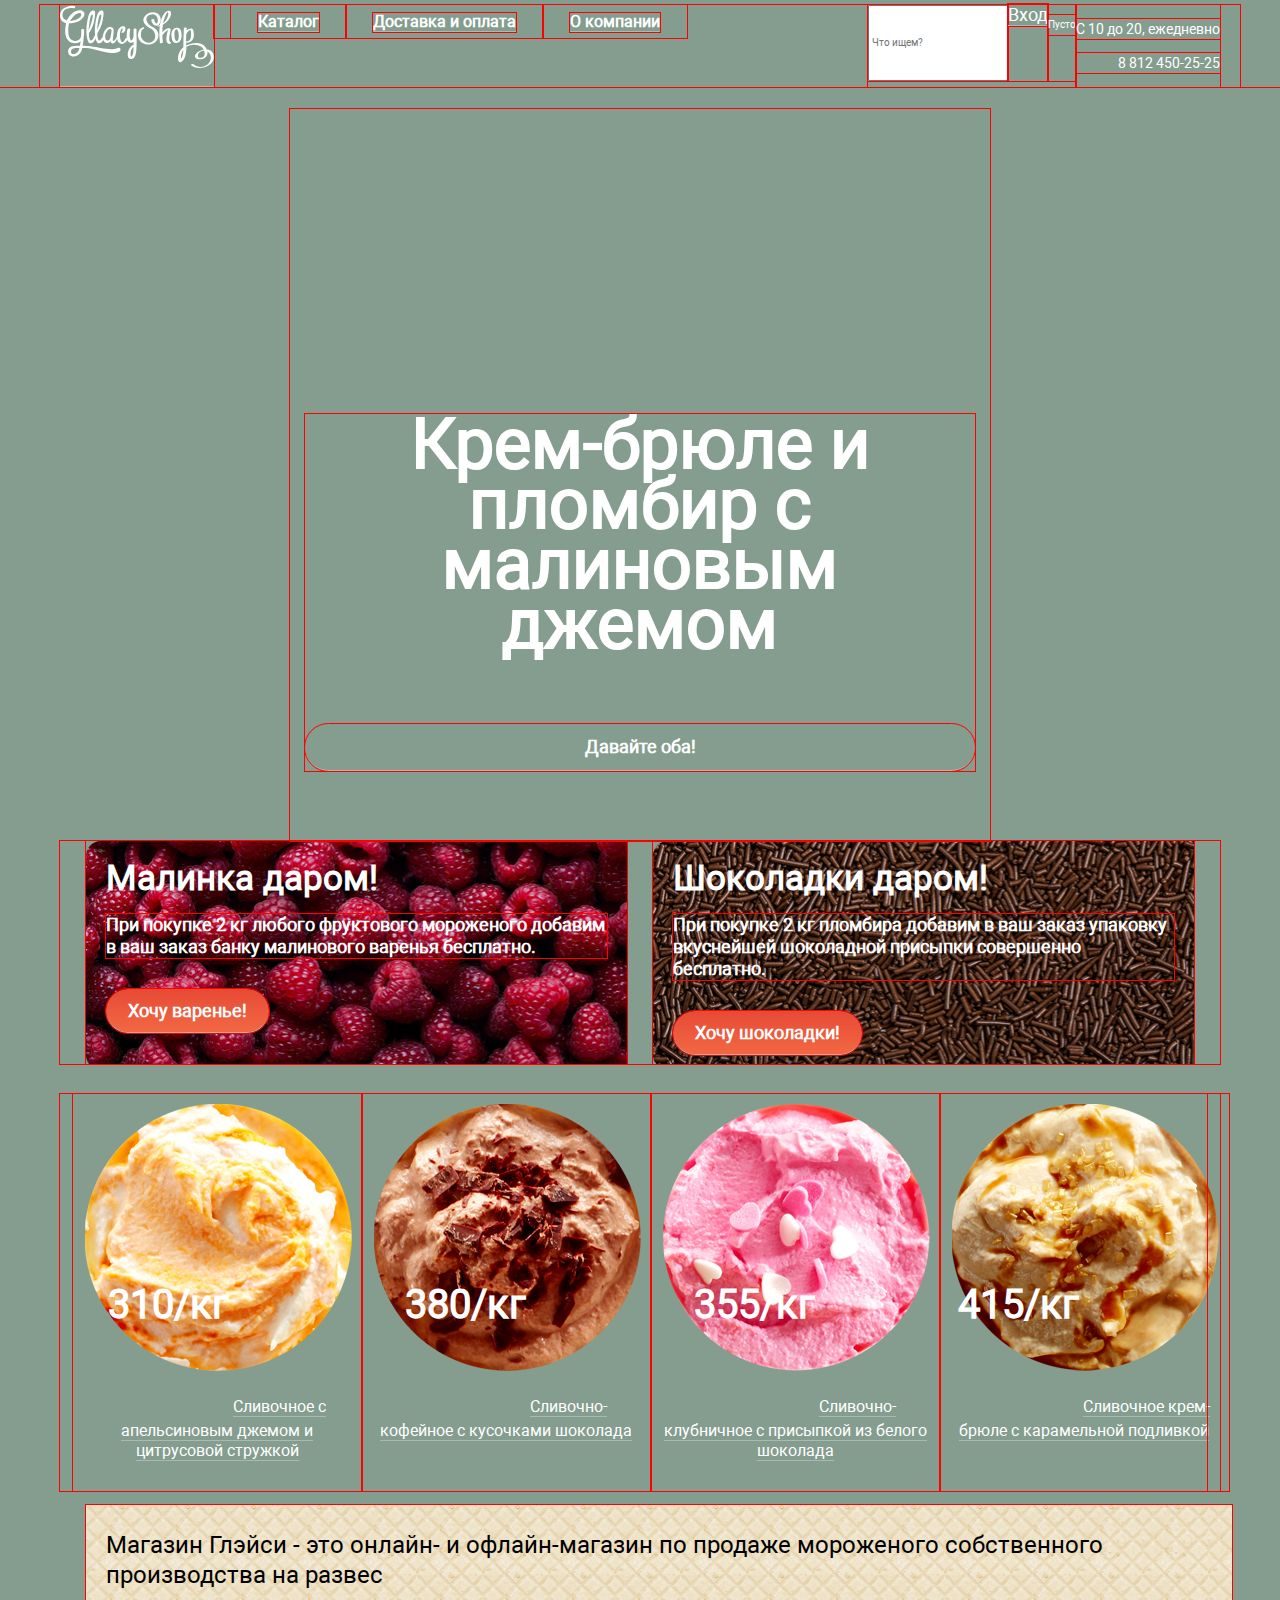
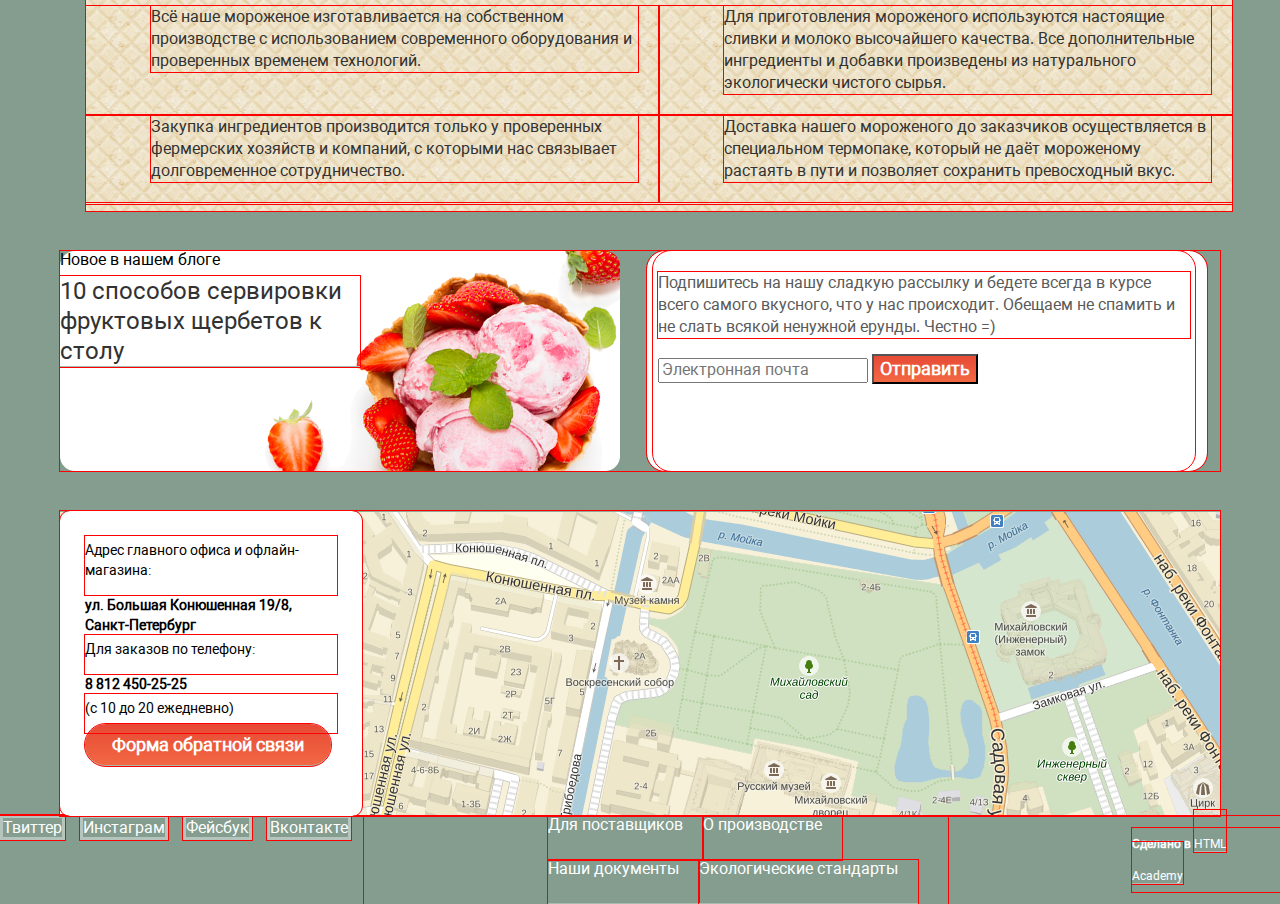
==== index.html @ 974a85f9 "Сетка, вроде приличная." ====
<!DOCTYPE html>
<html lang="ru">
    <head>
        <meta charset="utf-8">
        <title>Glassy Shop</title>
        <link href="css/normalize.css" rel="stylesheet">
        <link href="css/main.css" rel="stylesheet"> 
    </head>
    <body class="inner-page">
        <header class="main-header">
        <div class="container" style="display: flex;">
            <a class="main-header-logo">
                    <img class="logo" src="img/icon/logo.svg" alt="Glassy Shop">
            </a>
            <nav class="main-navigation">
                    <ul class="site-navigation">
                        <li>
                           <a href="catalog.html">Каталог</a>
                                <ul class="catalog">
                                <li>
                                   <a href="catalog.html">Новинки</a>
                                </li>
                                <li>
                                    <div class="checked">
                                         <a href="catalog.html">Сливочное</a>
                                    </div>
                                </li>
                                <li>
                                    <a href="catalog.html">Щербеты</a>
                                </li>
                                <li>
                                    <a href="catalog.html">Фруктовый лёд</a>
                                </li>
                                <li>
                                    <a href="catalog.html">Мелорин</a>
                                </li>
                                </ul>
                        <li>
                            <a href="price.html">Доставка и оплата</a>
                        </li>
                        <li>
                            <a href="info.html">О компании</a>
                        </li>
                    </ul>
            </nav>
            <ul class="user-navigation">
                <li class="search">
                    <input type="text" placeholder="Что ищем?">
                    <form class="search-form" action="https://echo.htmlacademy.ru" method="post">
                    </form>
                </li>
                <li class="login-link">
                    <a class="login-link" href="login.html">Вход</a>
                        <form class="login-form" action="https://echo.htmlacademy.ru" method="post">
                            <input class="login-icon-user" id="user-login" type="email" name="login" placeholder="Электронная почта">
                            <input class="login-icon-password" id="user-password" type="password" name="password" placeholder="Пароль">
                                <p class="login-password-info">
                                    <a class="restore" href="#">Забыли пароль?</a>
                                    <a class="register" href="#">Новая регистрация</a>
                                </p>
                            <button class="login-button" type="submit">Войти</button>
                        </form>
                </li>
                <li class="shopcard">
                    <p>Пусто</p>
                </li>
            </ul>
            <div class="worktime-table">
            <p>С 10 до 20, ежедневно</p>
            <p>8 812 450-25-25 </p>
            </div>
        </div>
        </header>
        <main class="container">
            <section class="slider">
                <h2 class="visually-hidden">Наши новые самые вкусные виды мороженого</h2>
                    <div class="slide-1">
                        <h3>Крем-брюле и пломбир с малиновым джемом</h3>
                            <a class="button" href="catalog.html">Давайте оба!</a>
                    </div>
                    <div class="slide-2">
                        <h3>Шоколадный пломбир и лимонный сорбет</h3>
                            <a class="button" href="catalog.html">Давайте оба!</a>
                    </div>
                    <div class="slide-3">
                        <h3>Пломбир с помадкой и клубничный щербет</h3>
                            <a class="button" href="catalog.html">Давайте оба!</a>
                    </div>
            </section>
            <section class="promo">
                <h2 class="visually-hidden">Блок с промо акциями</h2>
                    <div class="firstblock">
                        <h3>Малинка даром! </h3>
                        <p>При покупке 2 кг любого фруктового мороженого добавим в ваш заказ банку малинового варенья бесплатно.</p>
                        <a class="button" href="catalog.html">Хочу варенье!</a>
                    </div>
                    <div class="secondblock">
                        <h3>Шоколадки даром!</h3>
                        <p>При покупке 2 кг пломбира добавим в ваш заказ упаковку вкуснейшей шоколадной присыпки совершенно бесплатно.</p>
                        <a class="button" href="catalog.html">Хочу шоколадки!</a>
                    </div>
            </section>
            <section class="catalog">
                <h2 class="visually-hidden">Каталог мороженого</h2>
                    <ul class="catalog-list">
                        <li class="catalog-item">
                            <img src="img/image/orange.png" alt="Сливочное с апельсиновым джемом и цитрусовой стружкой">
                            <span class="catalog-item-price">310/кг</span>
                            <span class="catalog-category">Сливочное с апельсиновым джемом и цитрусовой стружкой</span>
                            <a class="button" href="#">Быстрый просмотр</a>
                        </li>
                        <li class="catalog-item">
                            <img src="img/image/coffee.png" alt="Сливочно-кофейное с кусочками шоколада">
                            <span class="catalog-item-price">380/кг</span>
                            <span class="catalog-category">Сливочно-кофейное с кусочками шоколада</span>
                            <a class="button" href="#">Быстрый просмотр</a>
                        </li>
                        <li class="catalog-item">
                            <img src="img/image/strawberry.png" alt="Сливочно-клубничное с присыпкой из белого шоколада">
                            <span class="catalog-item-price">355/кг</span>
                            <span class="catalog-category">Сливочно-клубничное с присыпкой из белого шоколада</span>
                            <a class="button" href="#">Быстрый просмотр</a>
                        </li>
                        <li class="catalog-item">
                            <img src="img/image/caramel.png" alt="Сливочное крем-брюле с карамельной подливкой">
                            <span class="catalog-item-price">415/кг</span>
                            <span class="catalog-category">Сливочное крем-брюле с карамельной подливкой</span>
                            <a class="button" href="#">Быстрый просмотр</a>
                        </li>
                    </ul>
            </section>
            <section class="about">
                <h2 class="visually-hidden">Описание проекта</h2>
                    <h2>Магазин Глэйси - это онлайн- и офлайн-магазин по продаже мороженого собственного производства на развес</h2>
                        <ul class="annotation">
                                <li class="all-ice-cream">
                                    <p>Всё наше мороженое изготавливается на собственном производстве с использованием современного оборудования и проверенных временем технологий. 
                                    </p>
                                </li>
                                <li class="how">
                                    <p>Для приготовления мороженого используются настоящие сливки и молоко высочайшего качества. Все дополнительные ингредиенты и добавки произведены из натурального экологически чистого сырья. 
                                    </p>
                                </li>
                                <li class="parther">
                                    <p>Закупка ингредиентов производится только у проверенных фермерских хозяйств и компаний, с которыми нас связывает долговременное сотрудничество.
                                    </p>
                                </li>
                                <li class="logistic">
                                    <p>Доставка нашего мороженого до заказчиков осуществляется в специальном термопаке, который не даёт мороженому растаять в пути и позволяет сохранить превосходный вкус. 
                                    </p>
                                </li>                            
                        </ul>
            </section>
            <section class="post-blog">
            <article class="blog">
                <b>Новое в нашем блоге</b>
                    <a class="blog-info" href="news.html">10 способов сервировки фруктовых щербетов к столу</a>
            </article>
            <section class="info-bulletin">
                <div class="info-inner">
                    <p>Подпишитесь на нашу сладкую рассылку и бедете всегда в курсе всего самого вкусного, что у нас происходит. Обещаем не спамить и не слать всякой ненужной ерунды. Честно =)</p>
                        <form action="https://echo.htmlacademy.ru">
                            <input type="email" name="email" placeholder="Электронная почта">
                            <input class="email-button" type="submit" name="send" value="Отправить">
                        </form>
                </div>
            </section>
            </section>
            <section class="contacts">
                <h5 class="visually-hidden">Контакты</h5>
                    <div class="all-contacts">
                        <p>Адрес главного офиса и офлайн-магазина:</p>
                        <b>ул. Большая Конюшенная 19/8, Санкт-Петербург</b>
                        <p>Для заказов по телефону:</p>
                        <b>8 812 450-25-25</b>
                        <p>(с 10 до 20 ежедневно)</p>
                        <a class="button" href="feedback.html">Форма обратной связи</a>
                    </div>
                    <div class="b-popup">
                        <h3>Мы обязательно вам ответим!</h3>
                            <input id="name-pop-up" type="text" placeholder="Как вас зовут?">
                            <input id="email-pop-up" type="email" placeholder="Ваша почта для ответа?">
                            <input id="text-pop-up" type="email" placeholder="Напишите что-нибудь">
                            <a class="button" href="feedback.html">Отправить</a>
                            <button class="feedback-close"></button>
                    </div>
            </section>
        </main>
            <footer class="main-footer" style="display:flex">
                <div class="social">
                    <a class="social-button" href="#">Твиттер</a>
                    <a class="social-button" href="#">Инстаграм</a>
                    <a class="social-button" href="#">Фейсбук</a>
                    <a class="social-button" href="#">Вконтакте</a>
                </div>
                <div class="footer-business">
                    <a href="business.html">Для поставщиков</a>
                    <a href="produce.html">О производстве </a>
                    <a href="documents.html">Наши документы </a>
                    <a href="ecology.html">Экологические стандарты </a>
                </div>
                    <p class="footer-copyright">
                    <b>Сделано в </b> 
                    <a class="button" href="https://htmlacademy.ru/intensive/htmlcss">HTML Academy</a>
                    </p>
                </div>
            </footer>
        </body>
</html>
---- css/main.css ----
@font-face { 
    font-family: Roboto; 
    src: url("../fonts/Roboto/roboto.woff"); 
    src: url("../fonts/Roboto/roboto.woff2"); 
    }
    
    @font-face { 
    font-family: RobotoBold; 
    src: url("../fonts/Roboto/robotobold.woff"); 
    src: url("../fonts/Roboto/robotobold.woff2"); 
    }
    
    @font-face { 
    font-family: RobotoMedium; 
    src: url("../fonts/Roboto/robotomedium.woff"); 
    src: url("../fonts/Roboto/robotomedium.woff2"); 
    }
    
    div,section,a,ul,li,p,footer,header{
        outline: 1px solid red;
        }
        
    body { 
    font-family: "Roboto", "Arial", sans-serif; 
    font-size: 14px; 
    font-weight: 400; 
    line-height: 20px; 
    color: white; 
    background-color: #849d8f; 
    } 
    
    a { 
    font-size: 16px; 
    line-height: 18px; 
    color: white; 
    border-bottom: 1px solid #a9bbb1; 
    text-decoration: none; 
    background-color: transparent; 
    } 
    
    .main-header {
    margin-bottom: 22px;
    padding-top: 5px;
    }

    .container {
    margin: 0 auto;
    width: 1160px;
    padding: 0 20px;
    }
   
    .main-header .container {
    display: flex;
    }
    
    .main-header-logo a {
    font-size: 16px;
    line-height: 18px;
    color: white;
    border-bottom: 1px solid #a9bbb1;
    text-decoration: none;
    background-color: transparent;
    }

    .logo {
    display: block;
    }
    
    .main-navigation {
    margin-right: auto;
    margin-left: 0;
    color: #ffffff; 
    font-size: 16px; 
    font-weight: 700; 
    line-height: 18px;
    }
   
    .main-navigation ul {
    margin: 0;
    padding-left: 17px;
    display: flex;
    }
    
    .main-navigation li {
    font-size: 0;
    padding: 0 12px;
    }
    
    .main-navigation .catalog {
    display: none;
    }
    
    .main-navigation a { 
    display: block; 
    margin: 8px 15px 6px 15px; 
    padding: 0; 
    font-size: 16px; 
    line-height: 18px; 
    } 
    
    .site-navigation li {
    list-style-type: none;
    }
    
    .user-navigation {
    padding-bottom: 6px; 
    font-size: 10px; 
    list-style-type: none;
    display: flex;
    margin: 0;
    padding-left: 0;
    }
    
    .user-navigation ul{
    list-style-type: none;
    }
    
    .search {
    display: flex;
    justify-content: flex-start;
    box-sizing: border-box;
    margin-left: 10px;
    text-decoration: none;
    color: #fff;
    margin: 0; 
    padding: 0;
    }
        
    .login-link { 
    padding: 0px; 
    font-size: 18px; 
    min-height: 34px; 
    } 
    
    .login-form {
    display: none;
    }
       
    .buy-button { 
    color: #fefefe; 
    font-size: 18px; 
    font-weight: 700; 
    line-height: 24px; 
    text-align: left; 
    background-image: -webkit-linear-gradient(#e74a35, #f26843); 
    background-image: linear-gradient(#e74a35, #f26843); 
    } 
        
    .email-button { 
    color: #fefefe; 
    font-size: 18px; 
    font-weight: 700; 
    line-height: 24px; 
    text-align: left; 
    background-image: -webkit-linear-gradient(#e74a35, #f26843); 
    background-image: linear-gradient(#e74a35, #f26843); 
    } 
        
    .worktime-table:first-child { 
    font-size: 14px; 
    line-height: 16px; 
    text-align: right; 
    font-weight: 700;
    } 
        
    .worktime-table:last-child { 
    color: #ffffff;     
    text-align: right; 
    } 
    
    .slider {
    width: 700px;
    margin: 0 auto;
    padding-top: 235px;
    padding-bottom: 30px;
    }
    
    .slide-1 { 
    left: 239px; 
    bottom: 55px; 
    width: 670px; 
    margin: 0 auto; 
    margin-bottom: 40px; 
    font-weight: 900; 
    font-size: 60px; 
    line-height: 60px; 
    text-align: center; 
    } 
    
    .slide-2,
    .slide-3 { 
    left: 239px; 
    bottom: 55px; 
    width: 670px; 
    margin: 0 auto; 
    margin-bottom: 40px; 
    font-weight: 900; 
    font-size: 60px; 
    line-height: 60px; 
    text-align: center; 
    display: none;
    } 
    
    .slide-1 .h3,
    .slide-2 .h3,
    .slide-3 .h3 { 
    color: #ffffff; 
    font-size: 50px; 
    font-weight: 700; 
    line-height: 61px; 
    text-align: center; 
    font-size: 0; 
    margin-bottom: 30px; 
    } 
    
    .slider .button { 
    font-size: 18px;
    line-height: 24px;
    margin-top: auto;
    margin-bottom: 5px;
    padding: 11px 22px;
    border-radius: 46px;
    justify-content: flex-end;
    display: block;
    box-sizing: border-box;
    text-decoration: none;
    color: #fff;
    } 
    
    .visually-hidden { 
    visibility: hidden; 
    display: none; 
    } 
    
    .promo {
    display: flex;
    margin-bottom: 30px;
    justify-content: flex-start;
    }
    
    .promo h3 {
    font-size: 35px;
    line-height: 35px;
    margin: 0;
    padding-bottom: 18px;
    }
        
    .promo p {
    font-size: 18px;
    line-height: 22px;
    margin: 0;
    margin-bottom: 44px; 
    font-weight: 700;
    }
    
    h1, h2 { 
    margin: 0; 
    font-weight: 700; 
    font-size: 35px; 
    line-height: 41px; 
    } 
    
    .firstblock {
    width: 46.66%;
    margin-right: 1.1%;
    margin-left: 2.2%;
    padding: 20px;
    background: url(../img/image/malina.png) no-repeat; 
    min-height: 160px;
    }
    
    .secondblock {
    width: 46.66%;
    margin-right: 2.2%;
    margin-left: 1.1%;
    padding: 20px;;
    background: url(../img/image/chocolateback.png) no-repeat;
    min-height: 160px;
    }
    
    .promo .button { 
    font-weight: 700; 
    font-size: 18px; 
    line-height: 16px; 
    text-align: center; 
    background-color: inherit; 
    background-image: -webkit-linear-gradient(#e74a35, #f26843); 
    background-image: linear-gradient(#e74a35, #f26843); 
    color: #ffffff; 
    margin-top: 1px; (поправить) 
    margin-bottom: 5px; 
    padding: 11px 22px; 
    border-radius: 46px; 
    justify-content: flex-end;
    } 
    
    .catalog { 
    margin-bottom: 10px; 
    padding-right: 1.1%; 
    padding-left: 1.1%;
    justify-content: space-between;
    } 
    
    .catalog-list { 
    display: flex; 
    padding: 0; 
    justify-content: space-between;
    text-align: center;
    } 
    
    .catalog .button { 
    background-color: #d07058; 
    color: #ffffff; 
    font-size: 16px; 
    font-weight: 700; 
    display: none;
    } 
        
    .catalog li { 
    list-style-type: none;
    } 
        
    .catalog-item { 
    font-size: 16px;
    width: 264px; 
    text-align: center; 
    padding: 10px 1.1% 30px;
    }
    
    .catalog-item-price { 
    position: relative; 
    top: -94px; 
    font-weight: 700; 
    font-size: 40px; 
    line-height: 45px; 
    text-align: left; 
    }

    .catalog-category {
    padding: 0;
    text-align: center;
    text-decoration: none;
    color: #fff;
    border-bottom: 1px solid rgba(255, 255, 255, .3);
    }
    
    .about { 
    font-size: 16px; 
    line-height: 22px; 
    background: url(../img/image/backwafer.png); 
    margin-right: 2.2%; 
    margin-bottom: 40px; 
    margin-left: 2.2%; 
    color: #000;  
    width: 1146px;
    min-height: 306px;
    } 
    
    .about h2 { 
    font-size: 24px;
    font-weight: normal;
    line-height: 30px;
    margin: 0;
    padding-top: 25px;
    padding-left: 20px;
    } 
    
    .annotation {
    padding: 0;
    list-style-type: none; 
    color: #323232; 
    font-size: 16px; 
    font-weight: 400; 
    line-height: 22px; 
    text-align: left; 
    display: flex;
    flex-wrap: wrap;
    } 
    
    .annotation ul { 
    margin: 20px 0 3px 10px; 
    padding: 0; 
    } 
            
    .annotation li { 
    font-size: 0;
    display: inline-block;
    box-sizing: border-box;
    width: 50%;
    margin-bottom: 2px;
    vertical-align: top;
    } 
    
    .about p { 
    font-size: 16px; 
    margin: 0; 
    margin-right: 21px; 
    margin-bottom: 20px; 
    margin-left: 65px; 
    padding: 0; 
    } 
    
    .all-ice-cream,
    .how,
    .parther,
    .logistic {
    margin: 0;
    padding: 0;
    }
    
    .post-blog {
    display: flex;
    justify-content: space-between;
    margin-bottom: 40px;
    }
    
    .blog {
    background-image: url("../img/image/backblog.png"); 
    width: 560px;
    color: #323232; 
    display: flex; 
    padding-bottom: 40px;
    flex-direction: column;
    }
    
    .blog b {
    font-size: 16px;
    font-weight: normal;
    line-height: 18px;
    margin: 0;
    padding-bottom: 7px;
    color: #000;
    }
    
    .blog-info{ 
    font-size: 24px;
    font-weight: normal;
    line-height: 30px;
    width: 300px;
    color: #323232;
    }
    
    .blog .p { 
    font-family: Roboto; 
    color: #323232; 
    font-size: 16px; 
    font-weight: 500; 
    line-height: 22px; 
    text-align: left; 
    } 
    
    .info-bulletin{
    background-color: white;
    width: 560px;
    min-height: 220px;
    margin-right: 1.1%;
    margin-left: 2.2%;
    border-radius: 18px; 
    color: #323232; 
    display: flex;
    }
    
    .info-inner { 
    color: #5a5a5a; 
    font-size: 16px; 
    font-weight: 400; 
    line-height: 22px; 
    text-align: left; 
    box-sizing: border-box; 
    width: 560px; 
    min-height: 220px; 
    margin-right: 2.2%; 
    margin-left: 1.1%; 
    padding: 5px; 
    border-radius: 18px; 
    } 
        
    .contacts { 
    background-image: url("../img/image/maps.png"); 
    background-repeat: no-repeat;
    display: flex;
    } 
        
    .contacts p { 
    font-size: 14px; 
    line-height: 20px; 
    margin: 0; 
    padding-top: 4px; 
    padding-bottom: 10px; 
    padding-bottom: 15px; 
    } 
        
    .contacts .button { 
    color: #fefefe; 
    font-size: 18px; 
    font-weight: 700; 
    line-height: 24px; 
    text-align: left; 
    background-color: inherit; 
    background-image: -webkit-linear-gradient(#e74a35, #f26843); 
    background-image: linear-gradient(#e74a35, #f26843); 
    margin-top: 9px; 
    padding: 10px 27px; 
    border-radius: 44px; 
    } 
    
    .all-contacts {
    font-size: 14px; 
    font-weight: 400; 
    line-height: 20px; 
    text-align: left; 
    background-color: #ffffff; 
    z-index: 1; 
    right: 2.2%; 
    bottom: -367px; 
    box-sizing: border-box; 
    width: 302px; 
    min-height: 305px; 
    padding: 25px; 
    color: #000; 
    border-radius: 10px;
    flex-direction: row-reverse;
    justify-content: flex-start;
    } 
        
    .b-popup { 
    visibility: hidden; 
    } 
 
    .footer .social {
    font-size: 0;
    margin-top: -2px;
    margin-right: auto;
    margin-left: 2.2%;
    padding-left: 2px;
    }
    
    .social-button {
    box-sizing: border-box;
    width: 37px;
    margin-right: 12px;
    vertical-align: middle;
    border: 3px solid rgba(255,255,255,.4);
    }
        
    .footer-business {
    width: 400px;
    margin: 0 auto;
    display: flex;
    flex-wrap: wrap;
    } 

    .footer-business a {
    padding-right: 20px;
    }
    
    .footer-copyright {
    font-size: 12px;
    line-height: 32px;
    }
    
    .footer-copyright .button {
    font-size: 12px;
    line-height: 32px;
    margin-right: 2.2%;
    margin-left: auto;
    padding-top: 27px;
    }
    
    .buybasket {
    display: none;
    }
    
    .page-title { 
    color: #ffffff; 
    font-size: 35px; 
    font-weight: 700; 
    line-height: 41px; 
    text-align: left; 
    } 
        
    .breadcrumb { 
    font-size: 14px; 
    font-weight: 400; 
    line-height: 16px; 
    text-align: left; 
    text-decoration: underline; 
    display: flex;
    justify-content: space-between;
    margin-right: auto;
    margin-left: 2.2%;
    width: 200px;
    } 

    .breadcrumbs a {
    font-size: 14px;
    line-height: 16px;
    margin-right: 17px;
    vertical-align: middle;
    text-decoration: none;
    color: #fff;
    border-bottom: 1px solid rgba(230,230,235,.4);
    }
        
    .breadcrumb .active{ 
    text-decoration: none; 
    } 
        
    .breadcrumb li { 
    list-style-type: none; 
    } 

    .page-title {
    font-size: 35px;
    line-height: 43px;
    margin: 0;
    padding: 0 0 4px 2.2%;
    }

    .filrers {
    width: 900px;
    margin-right: auto;
    margin-bottom: 20px;
    margin-left: 2.2%;
    padding-left: 2px;
    color: #fff;
    display: flex;
    }

    .filter-categoty {
    display: flex;
    margin: 10px auto;
    align-content: center;
    flex-wrap: wrap;
    }

    .filters h2 {
    font-size: 14px;
    font-weight: normal;
    line-height: 20px;
    margin-bottom: 2px;
    margin-left: 15px;
    }
        
    .price-select { 
    font-size: 0;
    box-sizing: border-box;
    height: 36px;
    margin-right: 15px;
    border-radius: 36px;
    background-color: rgba(230,230,235,.3);
    color: white;
    } 
        
    .filters-categoty, 
    .range, 
    .fillers-select { 
    color: #ffffff; 
    font-size: 14px; 
    font-weight: 500; 
    line-height: 16px; 
    text-align: left; 
    } 
        
    .fatness-select { 
    color: #ffffff; 
    font-size: 16px; 
    font-weight: 500; 
    line-height: 18px; 
    text-align: left; 
    } 
        
    .filter-select .input { 
    color: #ffffff; 
    font-size: 16px;
    font-weight: 500; 
    line-height: 18px; 
    text-align: left; 
    } 
    
    .filter-sort { 
    } 
    
    .price-select { 
    font-size: 16px; 
    font-weight: 500; 
    line-height: 18px; 
    text-align: left; 
    } 
        
    .button-filters { 
    color: #ffffff; 
    font-size: 16px; 
    font-weight: 500; 
    line-height: 18px; 
    text-align: left; 
    background-color: rgba(255, 255, 255, 0.19); 
    overflow: visible; 
    } 
        
    .pagination-list { 
    color: #323232; 
    font-size: 16px; 
    font-weight: 500; 
    line-height: 18px; 
    text-align: right;
    display: flex;
    } 
        
    .pagination-list li { 
    list-style-type: none; 
    } 
        
    .pagination-item-pagination-item-current { 
    background-color: #ffffff; 
    }
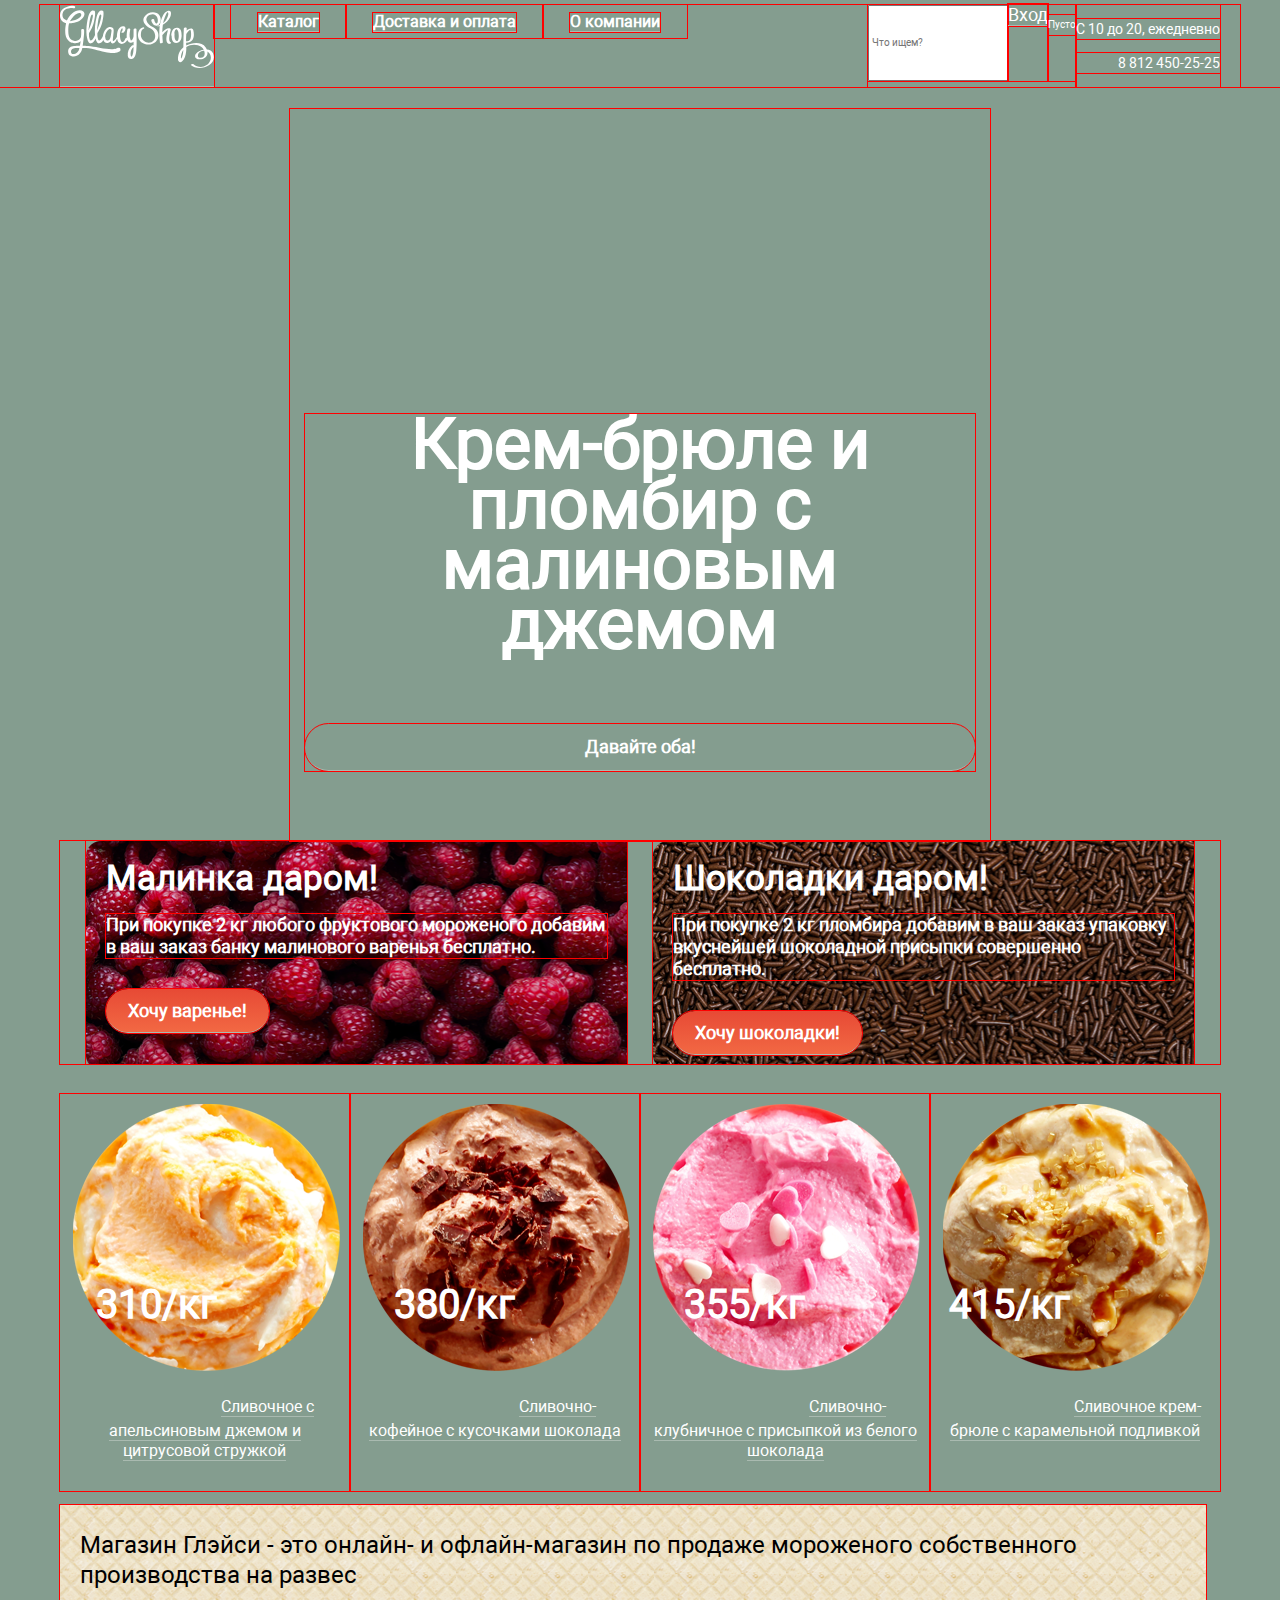
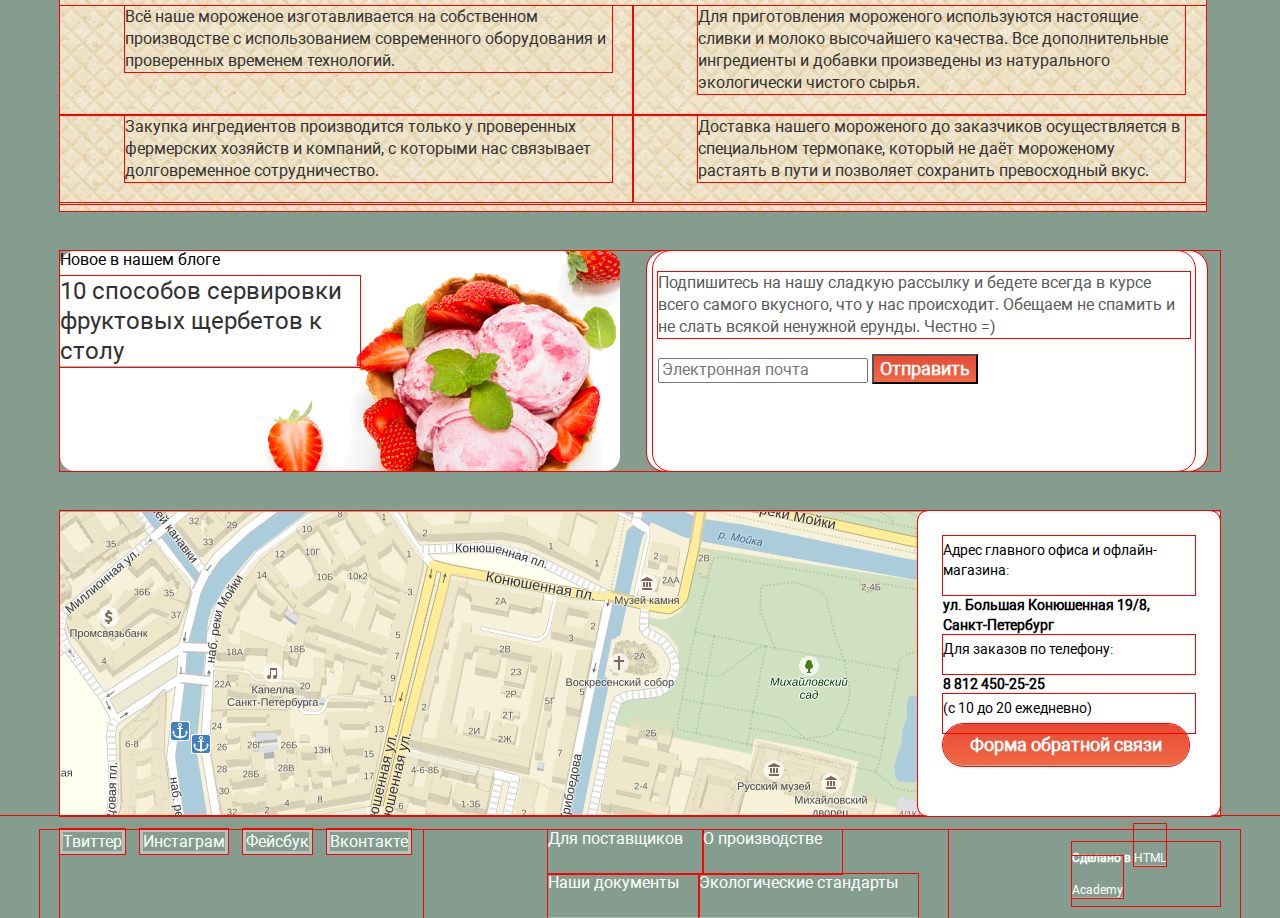
==== commit 1d370ff0: "Централизованный футер и мелкие поправки" ====
--- a/index.html
+++ b/index.html
@@ -187,6 +187,7 @@
             </section>
         </main>
             <footer class="main-footer" style="display:flex">
+                <div class="container">
                 <div class="social">
                     <a class="social-button" href="#">Твиттер</a>
                     <a class="social-button" href="#">Инстаграм</a>
@@ -204,6 +205,7 @@
                     <a class="button" href="https://htmlacademy.ru/intensive/htmlcss">HTML Academy</a>
                     </p>
                 </div>
+            </div>
             </footer>
         </body>
 </html>--- a/css/main.css
+++ b/css/main.css
@@ -185,6 +185,7 @@
     font-size: 60px; 
     line-height: 60px; 
     text-align: center; 
+    background-image: url(..img/image/icebig1.png) no-repeat; 
     } 
     
     .slide-2,
@@ -295,17 +296,16 @@
     } 
     
     .catalog { 
-    margin-bottom: 10px; 
-    padding-right: 1.1%; 
-    padding-left: 1.1%;
+    margin-bottom: 10px;
     justify-content: space-between;
+  
     } 
     
     .catalog-list { 
     display: flex; 
     padding: 0; 
     justify-content: space-between;
-    text-align: center;
+    flex-wrap: wrap;
     } 
     
     .catalog .button { 
@@ -349,8 +349,7 @@
     line-height: 22px; 
     background: url(../img/image/backwafer.png); 
     margin-right: 2.2%; 
-    margin-bottom: 40px; 
-    margin-left: 2.2%; 
+    margin-bottom: 40px;
     color: #000;  
     width: 1146px;
     min-height: 306px;
@@ -479,6 +478,7 @@
     background-image: url("../img/image/maps.png"); 
     background-repeat: no-repeat;
     display: flex;
+    flex-direction: row-reverse;
     } 
         
     .contacts p { 
@@ -705,6 +705,7 @@
     line-height: 18px; 
     text-align: right;
     display: flex;
+    flex-direction: row-reverse;
     } 
         
     .pagination-list li { 
@@ -713,4 +714,15 @@
         
     .pagination-item-pagination-item-current { 
     background-color: #ffffff; 
-    } +    } 
+
+    .container .container {
+    flex-wrap: wrap;
+    display: flex;
+    }
+    .main-footer .container {
+    display: flex;
+    min-width: 900px;
+    max-width: 1200px;
+    margin: 14px auto 0 auto;
+    }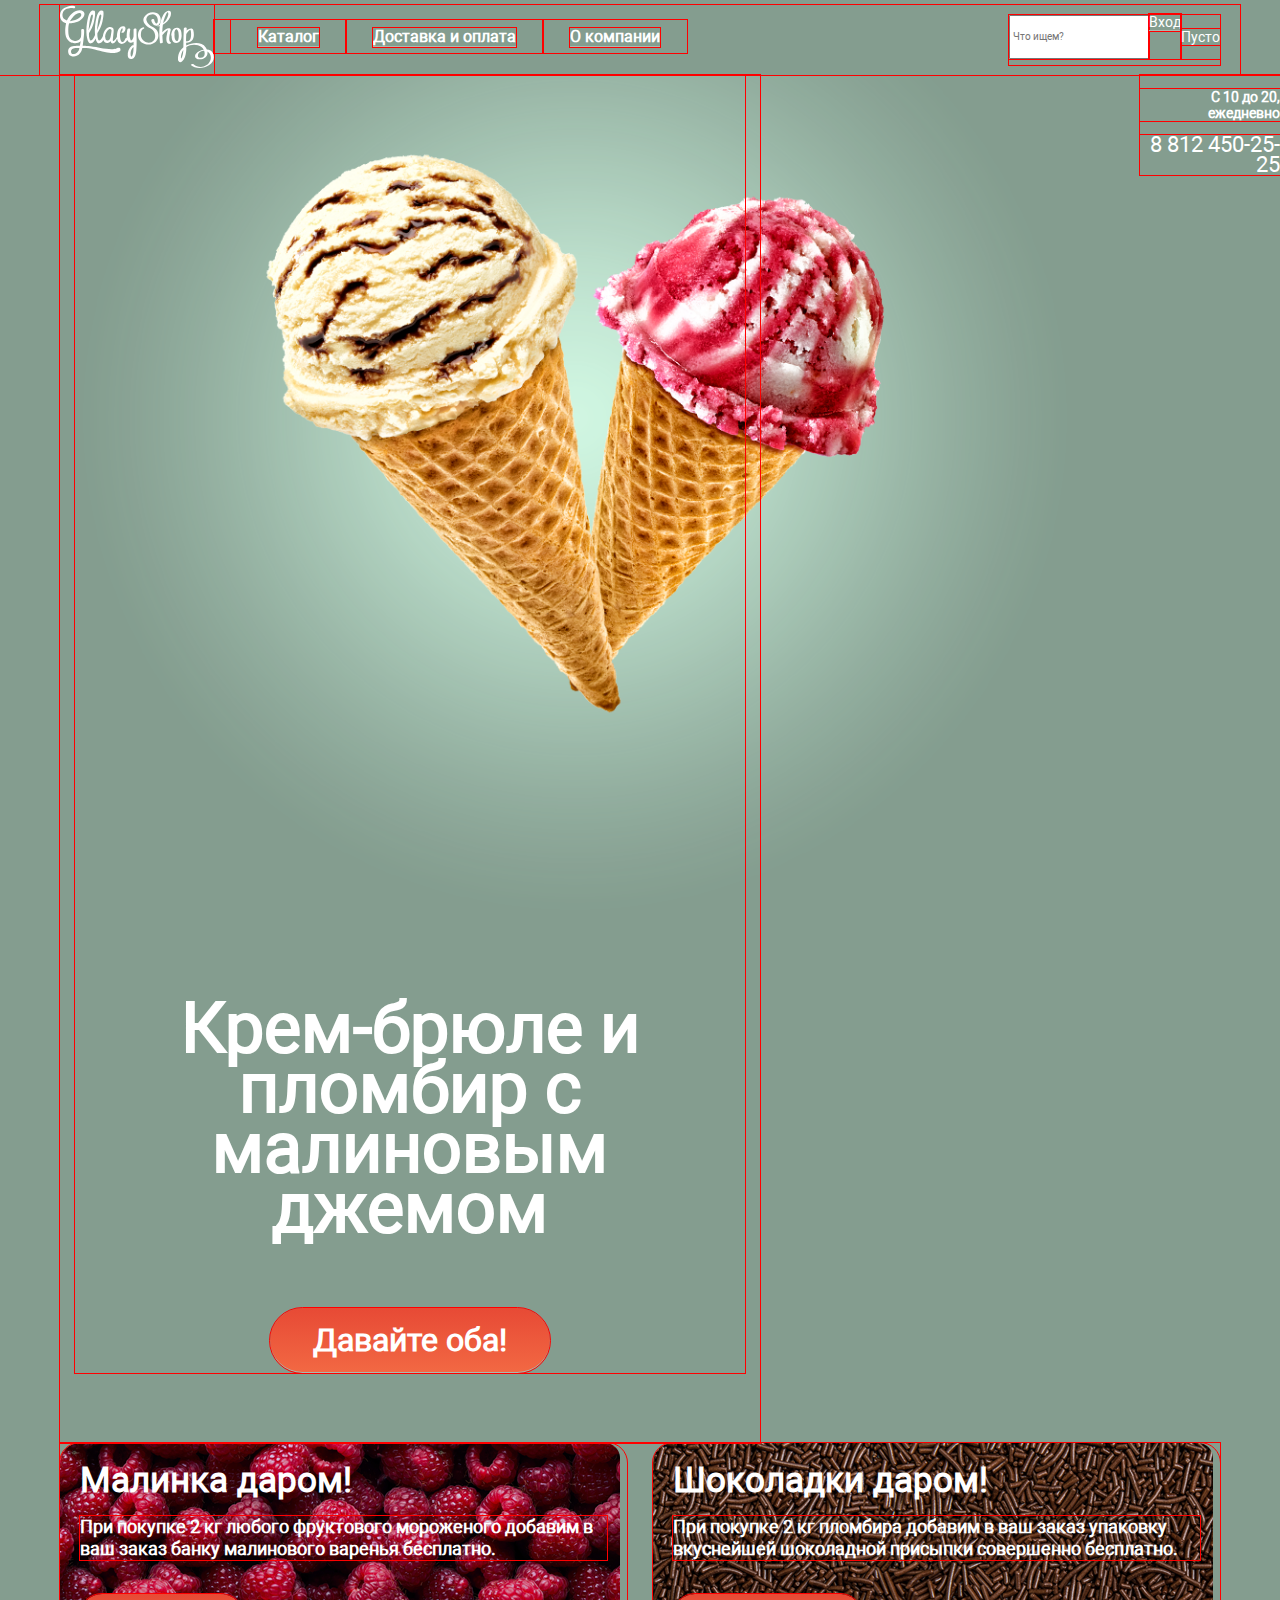
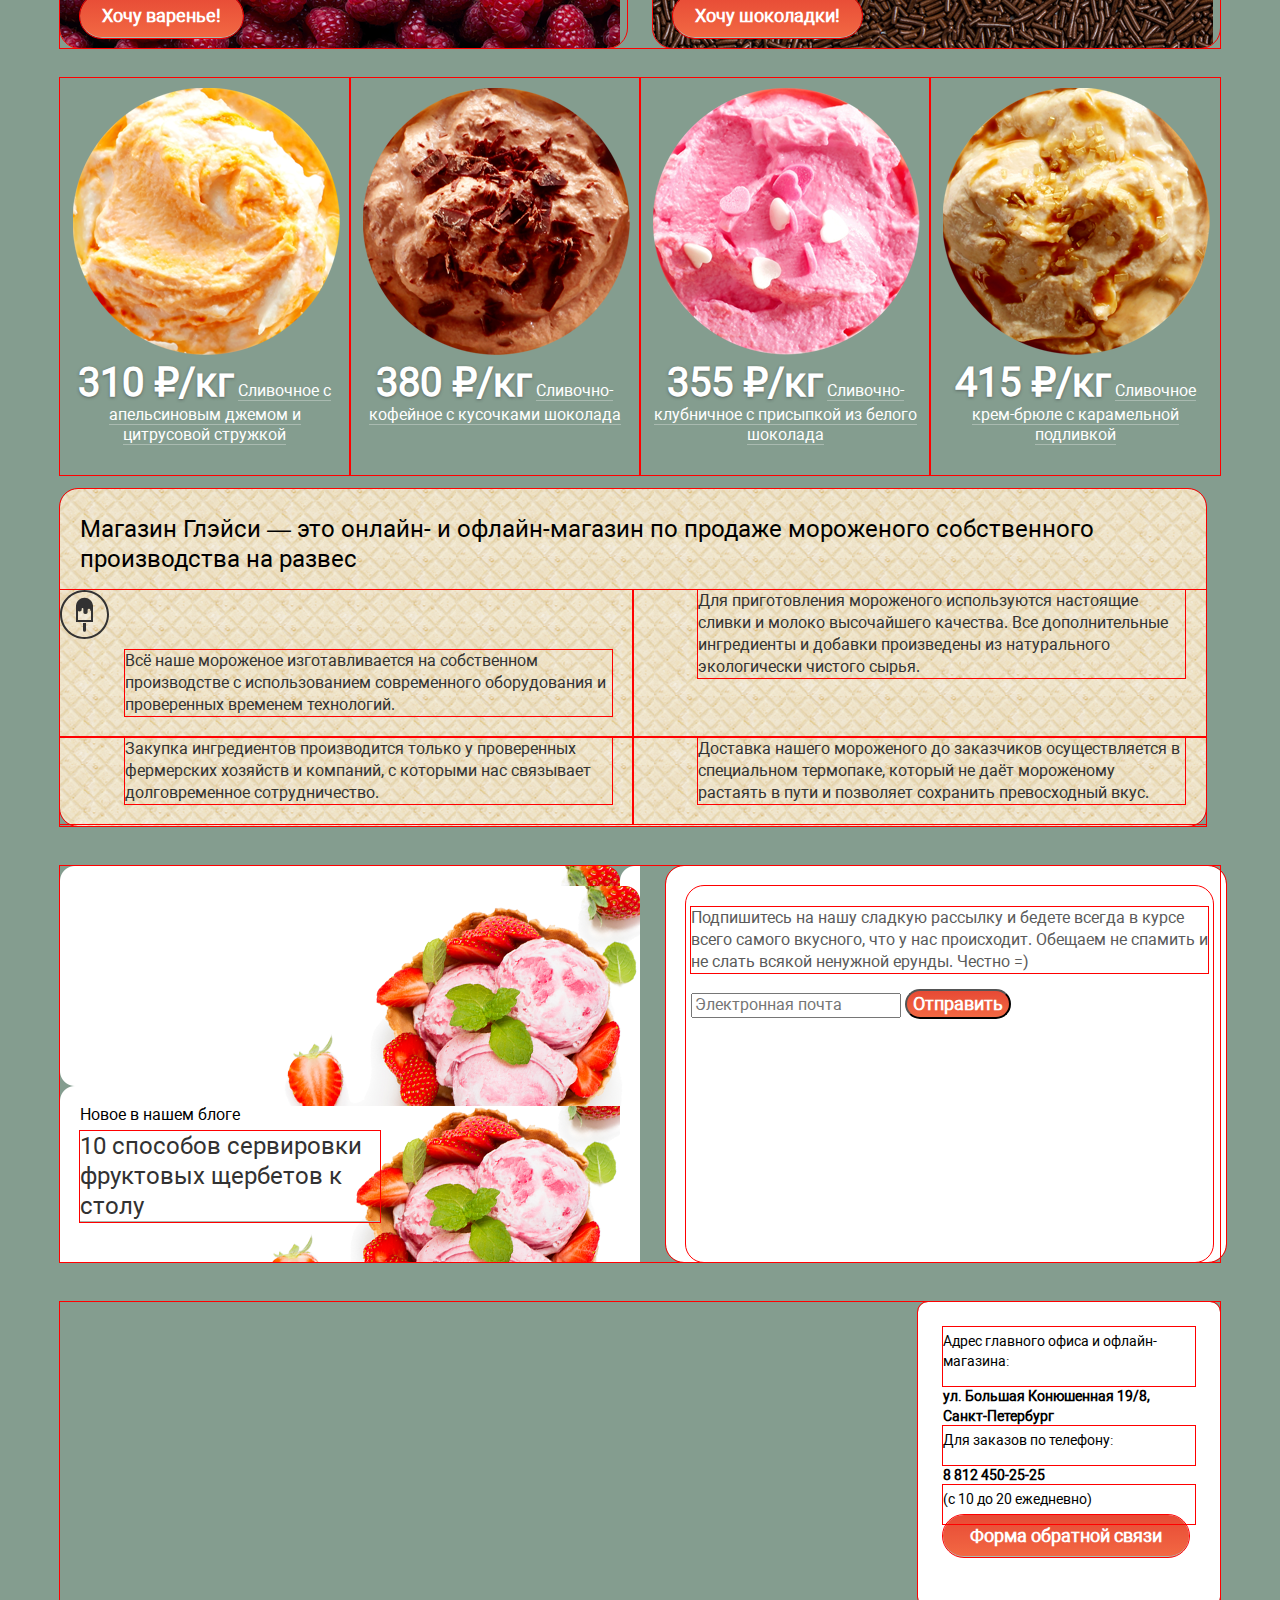
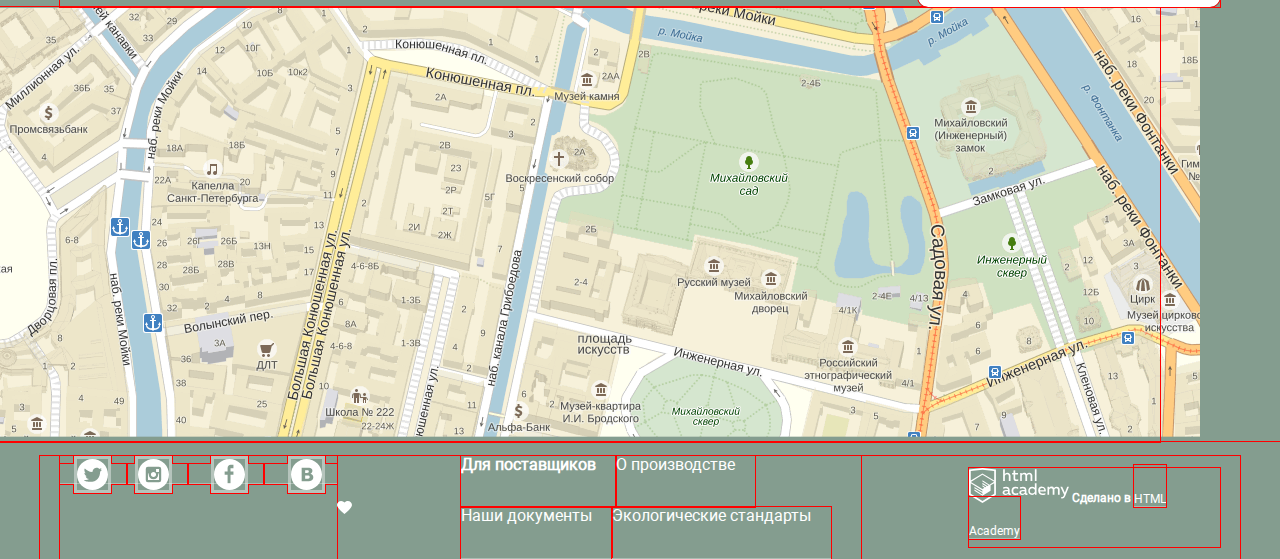
==== commit 76ff72d5: "Большая обзорная работа по главной странице" ====
--- a/index.html
+++ b/index.html
@@ -75,6 +75,7 @@
             <section class="slider">
                 <h2 class="visually-hidden">Наши новые самые вкусные виды мороженого</h2>
                     <div class="slide-1">
+                        <img src="img/image/icebig1.png" width="1000px">
                         <h3>Крем-брюле и пломбир с малиновым джемом</h3>
                             <a class="button" href="catalog.html">Давайте оба!</a>
                     </div>
@@ -105,25 +106,25 @@
                     <ul class="catalog-list">
                         <li class="catalog-item">
                             <img src="img/image/orange.png" alt="Сливочное с апельсиновым джемом и цитрусовой стружкой">
-                            <span class="catalog-item-price">310/кг</span>
+                            <span class="catalog-item-price">310 ₽/кг</span>
                             <span class="catalog-category">Сливочное с апельсиновым джемом и цитрусовой стружкой</span>
                             <a class="button" href="#">Быстрый просмотр</a>
                         </li>
                         <li class="catalog-item">
                             <img src="img/image/coffee.png" alt="Сливочно-кофейное с кусочками шоколада">
-                            <span class="catalog-item-price">380/кг</span>
+                            <span class="catalog-item-price">380 ₽/кг</span>
                             <span class="catalog-category">Сливочно-кофейное с кусочками шоколада</span>
                             <a class="button" href="#">Быстрый просмотр</a>
                         </li>
                         <li class="catalog-item">
                             <img src="img/image/strawberry.png" alt="Сливочно-клубничное с присыпкой из белого шоколада">
-                            <span class="catalog-item-price">355/кг</span>
+                            <span class="catalog-item-price">355 ₽/кг</span>
                             <span class="catalog-category">Сливочно-клубничное с присыпкой из белого шоколада</span>
                             <a class="button" href="#">Быстрый просмотр</a>
                         </li>
                         <li class="catalog-item">
                             <img src="img/image/caramel.png" alt="Сливочное крем-брюле с карамельной подливкой">
-                            <span class="catalog-item-price">415/кг</span>
+                            <span class="catalog-item-price">415 ₽/кг</span>
                             <span class="catalog-category">Сливочное крем-брюле с карамельной подливкой</span>
                             <a class="button" href="#">Быстрый просмотр</a>
                         </li>
@@ -131,9 +132,10 @@
             </section>
             <section class="about">
                 <h2 class="visually-hidden">Описание проекта</h2>
-                    <h2>Магазин Глэйси - это онлайн- и офлайн-магазин по продаже мороженого собственного производства на развес</h2>
+                    <h2>Магазин Глэйси — это онлайн- и офлайн-магазин по продаже мороженого собственного производства на развес</h2>
                         <ul class="annotation">
                                 <li class="all-ice-cream">
+                                    <img src="img/icon/ice-cream.svg">
                                     <p>Всё наше мороженое изготавливается на собственном производстве с использованием современного оборудования и проверенных временем технологий. 
                                     </p>
                                 </li>
@@ -153,6 +155,7 @@
             </section>
             <section class="post-blog">
             <article class="blog">
+                <img src="img/image/backblog.png">
                 <b>Новое в нашем блоге</b>
                     <a class="blog-info" href="news.html">10 способов сервировки фруктовых щербетов к столу</a>
             </article>
@@ -186,21 +189,34 @@
                     </div>
             </section>
         </main>
+        <div class="map">
+            <img src="img/image/maps.png" with="1160px">
+        </div>
             <footer class="main-footer" style="display:flex">
                 <div class="container">
                 <div class="social">
-                    <a class="social-button" href="#">Твиттер</a>
-                    <a class="social-button" href="#">Инстаграм</a>
-                    <a class="social-button" href="#">Фейсбук</a>
-                    <a class="social-button" href="#">Вконтакте</a>
-                </div>
-                <div class="footer-business">
+                    <a class="social-button" href="#">T
+                        <img src="img/icon/twitter.svg">
+                    </a>
+                    <a class="social-button" href="#">I
+                        <img src="img/icon/instagram.svg">
+                    </a>
+                    <a class="social-button" href="#">FB
+                        <img src="img/icon/fb.svg">
+                    </a>
+                    <a class="social-button" href="#">VK
+                        <img src="img/icon/vk.svg">
+                    </a>
+                </div>
+                <img src="img/icon/heart.svg">
+                <div class="footer-business">                    
                     <a href="business.html">Для поставщиков</a>
                     <a href="produce.html">О производстве </a>
                     <a href="documents.html">Наши документы </a>
                     <a href="ecology.html">Экологические стандарты </a>
                 </div>
                     <p class="footer-copyright">
+                        <img src="img/icon/logo-htmlacademy.svg" width="100px">
                     <b>Сделано в </b> 
                     <a class="button" href="https://htmlacademy.ru/intensive/htmlcss">HTML Academy</a>
                     </p>
--- a/css/main.css
+++ b/css/main.css
@@ -39,7 +39,6 @@
     } 
     
     .main-header {
-    margin-bottom: 22px;
     padding-top: 5px;
     }
 
@@ -73,12 +72,18 @@
     font-size: 16px; 
     font-weight: 700; 
     line-height: 18px;
+    margin-top: 15px;
     }
    
     .main-navigation ul {
     margin: 0;
     padding-left: 17px;
     display: flex;
+    color:  #ffffff;
+    font-size: 16px;
+    font-weight: 700;
+    line-height: 18px;
+    text-align: left;
     }
     
     .main-navigation li {
@@ -107,7 +112,6 @@
     font-size: 10px; 
     list-style-type: none;
     display: flex;
-    margin: 0;
     padding-left: 0;
     }
     
@@ -128,8 +132,11 @@
         
     .login-link { 
     padding: 0px; 
-    font-size: 18px; 
-    min-height: 34px; 
+    font-size: 14px; 
+    min-height: 34px;
+    text-align: right;
+    line-height: 14px; 
+
     } 
     
     .login-form {
@@ -154,24 +161,36 @@
     text-align: left; 
     background-image: -webkit-linear-gradient(#e74a35, #f26843); 
     background-image: linear-gradient(#e74a35, #f26843); 
-    } 
-        
-    .worktime-table:first-child { 
+    border-radius: 44px;
+    } 
+
+    .worktime-table {
+    float: right;
+    position: absolute;
+    margin-left: 1080px;
+    margin-top: 70px;
+    }
+        
+    .worktime-table p:first-child { 
     font-size: 14px; 
     line-height: 16px; 
     text-align: right; 
     font-weight: 700;
-    } 
-        
-    .worktime-table:last-child { 
+    margin-bottom: 
+
+    } 
+        
+    .worktime-table p:last-child { 
     color: #ffffff;     
     text-align: right; 
+    font-size: 22px;
+    font-weight: 24px;
+    text-align: right;
+    margin: 0px;
     } 
     
     .slider {
     width: 700px;
-    margin: 0 auto;
-    padding-top: 235px;
     padding-bottom: 30px;
     }
     
@@ -185,7 +204,7 @@
     font-size: 60px; 
     line-height: 60px; 
     text-align: center; 
-    background-image: url(..img/image/icebig1.png) no-repeat; 
+    background-image: url("img/image/icebig1.png") no-repeat; 
     } 
     
     .slide-2,
@@ -206,7 +225,7 @@
     .slide-2 .h3,
     .slide-3 .h3 { 
     color: #ffffff; 
-    font-size: 50px; 
+    font-size: 60px; 
     font-weight: 700; 
     line-height: 61px; 
     text-align: center; 
@@ -215,17 +234,19 @@
     } 
     
     .slider .button { 
-    font-size: 18px;
-    line-height: 24px;
-    margin-top: auto;
-    margin-bottom: 5px;
-    padding: 11px 22px;
     border-radius: 46px;
     justify-content: flex-end;
     display: block;
     box-sizing: border-box;
     text-decoration: none;
     color: #fff;
+    background-image: -webkit-linear-gradient(#e74a35, #f26843); 
+    background-image: linear-gradient(#e74a35, #f26843); 
+    font-size: 32px;
+    line-height: 44px;
+    width: 280px;
+    margin: 0 auto;
+    padding: 10px 20px;
     } 
     
     .visually-hidden { 
@@ -264,31 +285,31 @@
     .firstblock {
     width: 46.66%;
     margin-right: 1.1%;
-    margin-left: 2.2%;
     padding: 20px;
     background: url(../img/image/malina.png) no-repeat; 
     min-height: 160px;
+    border-radius: 20px;
     }
     
     .secondblock {
     width: 46.66%;
-    margin-right: 2.2%;
     margin-left: 1.1%;
     padding: 20px;;
     background: url(../img/image/chocolateback.png) no-repeat;
     min-height: 160px;
+    border-radius: 20px;
     }
     
     .promo .button { 
     font-weight: 700; 
     font-size: 18px; 
-    line-height: 16px; 
+    line-height: 24px; 
     text-align: center; 
     background-color: inherit; 
     background-image: -webkit-linear-gradient(#e74a35, #f26843); 
     background-image: linear-gradient(#e74a35, #f26843); 
     color: #ffffff; 
-    margin-top: 1px; (поправить) 
+    margin-top: 1px; 
     margin-bottom: 5px; 
     padding: 11px 22px; 
     border-radius: 46px; 
@@ -325,15 +346,18 @@
     width: 264px; 
     text-align: center; 
     padding: 10px 1.1% 30px;
-    }
-    
-    .catalog-item-price { 
-    position: relative; 
-    top: -94px; 
-    font-weight: 700; 
+    position: relative;
+    }
+    
+    .catalog-item-price {
     font-size: 40px; 
     line-height: 45px; 
     text-align: left; 
+    top: 210px;
+    left: 10px;
+    font-weight: 700;
+    font-size: 40px;
+    text-shadow: 0px 1px 3px rgba(49, 50, 53, 0.5);
     }
 
     .catalog-category {
@@ -342,6 +366,8 @@
     text-decoration: none;
     color: #fff;
     border-bottom: 1px solid rgba(255, 255, 255, .3);
+    font-size: 16px;
+    font-weight: 500;
     }
     
     .about { 
@@ -353,15 +379,17 @@
     color: #000;  
     width: 1146px;
     min-height: 306px;
+    border-radius: 18px;
     } 
     
     .about h2 { 
     font-size: 24px;
-    font-weight: normal;
+    font-weight: 500;
     line-height: 30px;
     margin: 0;
     padding-top: 25px;
     padding-left: 20px;
+    text-align: left;
     } 
     
     .annotation {
@@ -397,6 +425,7 @@
     margin-bottom: 20px; 
     margin-left: 65px; 
     padding: 0; 
+    font-weight: 500;
     } 
     
     .all-ice-cream,
@@ -420,6 +449,8 @@
     display: flex; 
     padding-bottom: 40px;
     flex-direction: column;
+    padding-left: 20px;
+    padding-top: 20px;
     }
     
     .blog b {
@@ -437,6 +468,7 @@
     line-height: 30px;
     width: 300px;
     color: #323232;
+    text-decoration: 
     }
     
     .blog .p { 
@@ -460,26 +492,30 @@
     }
     
     .info-inner { 
-    color: #5a5a5a; 
-    font-size: 16px; 
-    font-weight: 400; 
-    line-height: 22px; 
-    text-align: left; 
-    box-sizing: border-box; 
-    width: 560px; 
-    min-height: 220px; 
-    margin-right: 2.2%; 
-    margin-left: 1.1%; 
-    padding: 5px; 
-    border-radius: 18px; 
+    color: #5a5a5a;
+    font-size: 16px;
+    font-weight: 400;
+    line-height: 22px;
+    text-align: left;
+    box-sizing: border-box;
+    width: 560px;
+    min-height: 220px;
+    margin-right: 2.2%;
+    margin-left: 20px;
+    padding: 5px;
+    border-radius: 18px;
+    margin-top: 20px;
     } 
         
     .contacts { 
-    background-image: url("../img/image/maps.png"); 
-    background-repeat: no-repeat;
     display: flex;
     flex-direction: row-reverse;
     } 
+
+    .map {
+    padding:auto;
+    width: 1160px;\
+    }
         
     .contacts p { 
     font-size: 14px; 
@@ -538,9 +574,16 @@
     .social-button {
     box-sizing: border-box;
     width: 37px;
+    vertical-align: middle;
+    color: #849d8f;
+    }
+
+    .social-button img {
+    box-sizing: border-box;
+    width: 37px;
     margin-right: 12px;
     vertical-align: middle;
-    border: 3px solid rgba(255,255,255,.4);
+    border: 3px solid rgba(255,255,255,.4)   
     }
         
     .footer-business {
@@ -548,10 +591,15 @@
     margin: 0 auto;
     display: flex;
     flex-wrap: wrap;
+    font-size: 13px;
     } 
 
     .footer-business a {
     padding-right: 20px;
+    }
+
+    .footer-business a:first-child {
+    font-weight: 700;
     }
     
     .footer-copyright {
@@ -725,4 +773,15 @@
     min-width: 900px;
     max-width: 1200px;
     margin: 14px auto 0 auto;
+    }
+
+    .fieldset {
+    border: 0;
+    }
+
+    .shopcard {
+    font-size: 14px;
+    font-weight: 500;
+    line-height: 16px;
+    text-align: left;
     }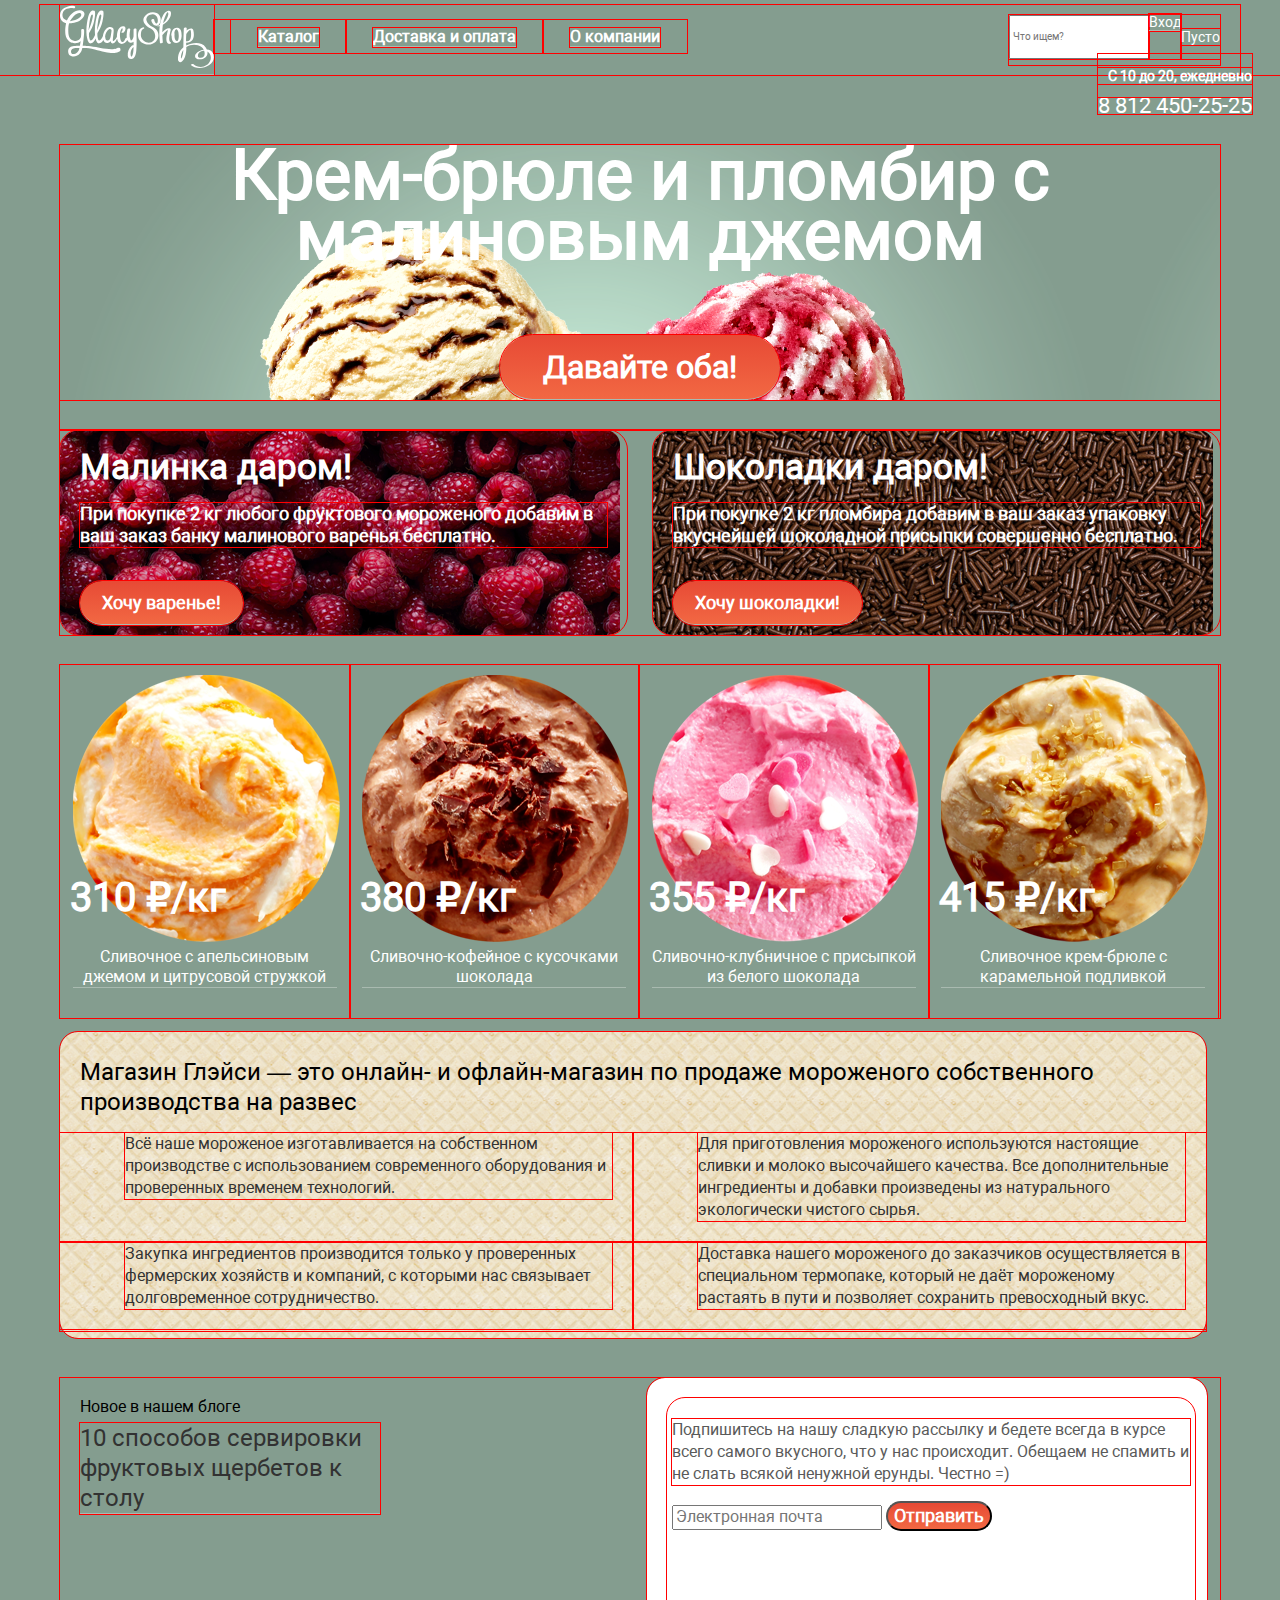
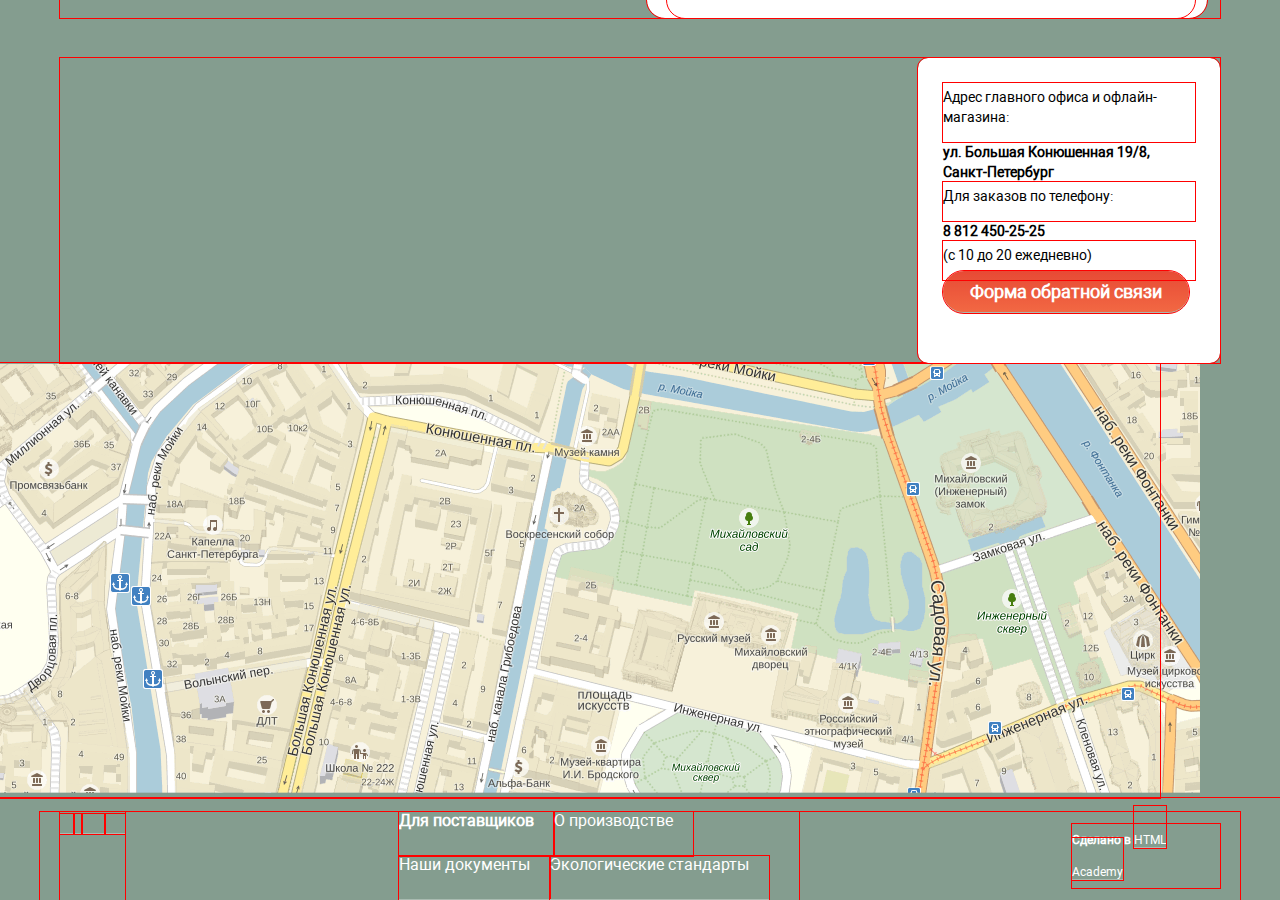
==== commit 9286dd28: "Немного шаманства." ====
--- a/index.html
+++ b/index.html
@@ -75,7 +75,6 @@
             <section class="slider">
                 <h2 class="visually-hidden">Наши новые самые вкусные виды мороженого</h2>
                     <div class="slide-1">
-                        <img src="img/image/icebig1.png" width="1000px">
                         <h3>Крем-брюле и пломбир с малиновым джемом</h3>
                             <a class="button" href="catalog.html">Давайте оба!</a>
                     </div>
@@ -135,7 +134,6 @@
                     <h2>Магазин Глэйси — это онлайн- и офлайн-магазин по продаже мороженого собственного производства на развес</h2>
                         <ul class="annotation">
                                 <li class="all-ice-cream">
-                                    <img src="img/icon/ice-cream.svg">
                                     <p>Всё наше мороженое изготавливается на собственном производстве с использованием современного оборудования и проверенных временем технологий. 
                                     </p>
                                 </li>
@@ -155,7 +153,6 @@
             </section>
             <section class="post-blog">
             <article class="blog">
-                <img src="img/image/backblog.png">
                 <b>Новое в нашем блоге</b>
                     <a class="blog-info" href="news.html">10 способов сервировки фруктовых щербетов к столу</a>
             </article>
@@ -196,19 +193,14 @@
                 <div class="container">
                 <div class="social">
                     <a class="social-button" href="#">T
-                        <img src="img/icon/twitter.svg">
                     </a>
                     <a class="social-button" href="#">I
-                        <img src="img/icon/instagram.svg">
                     </a>
                     <a class="social-button" href="#">FB
-                        <img src="img/icon/fb.svg">
                     </a>
                     <a class="social-button" href="#">VK
-                        <img src="img/icon/vk.svg">
-                    </a>
-                </div>
-                <img src="img/icon/heart.svg">
+                    </a>
+                </div>
                 <div class="footer-business">                    
                     <a href="business.html">Для поставщиков</a>
                     <a href="produce.html">О производстве </a>
@@ -216,7 +208,6 @@
                     <a href="ecology.html">Экологические стандарты </a>
                 </div>
                     <p class="footer-copyright">
-                        <img src="img/icon/logo-htmlacademy.svg" width="100px">
                     <b>Сделано в </b> 
                     <a class="button" href="https://htmlacademy.ru/intensive/htmlcss">HTML Academy</a>
                     </p>
--- a/css/main.css
+++ b/css/main.css
@@ -165,10 +165,13 @@
     } 
 
     .worktime-table {
+    font-size: 14px;
+    line-height: 16px;
+    position: absolute;
+    top: 54px;
+    right: 2.2%;
     float: right;
-    position: absolute;
-    margin-left: 1080px;
-    margin-top: 70px;
+    text-align: right;
     }
         
     .worktime-table p:first-child { 
@@ -190,30 +193,25 @@
     } 
     
     .slider {
-    width: 700px;
     padding-bottom: 30px;
     }
     
     .slide-1 { 
     left: 239px; 
-    bottom: 55px; 
-    width: 670px; 
-    margin: 0 auto; 
-    margin-bottom: 40px; 
+    bottom: 55px;
+    margin: 0 auto;
     font-weight: 900; 
     font-size: 60px; 
     line-height: 60px; 
     text-align: center; 
-    background-image: url("img/image/icebig1.png") no-repeat; 
+    background-image: url("../img/image/icebig1.png"); 
     } 
     
     .slide-2,
     .slide-3 { 
     left: 239px; 
     bottom: 55px; 
-    width: 670px; 
-    margin: 0 auto; 
-    margin-bottom: 40px; 
+    margin: 0 auto;
     font-weight: 900; 
     font-size: 60px; 
     line-height: 60px; 
@@ -318,14 +316,12 @@
     
     .catalog { 
     margin-bottom: 10px;
-    justify-content: space-between;
   
     } 
     
     .catalog-list { 
     display: flex; 
-    padding: 0; 
-    justify-content: space-between;
+    padding: 0;
     flex-wrap: wrap;
     } 
     
@@ -356,8 +352,7 @@
     top: 210px;
     left: 10px;
     font-weight: 700;
-    font-size: 40px;
-    text-shadow: 0px 1px 3px rgba(49, 50, 53, 0.5);
+    position: absolute;
     }
 
     .catalog-category {
@@ -368,6 +363,7 @@
     border-bottom: 1px solid rgba(255, 255, 255, .3);
     font-size: 16px;
     font-weight: 500;
+    display: flex;
     }
     
     .about { 
@@ -443,7 +439,7 @@
     }
     
     .blog {
-    background-image: url("../img/image/backblog.png"); 
+    background-image: url("../img/image/backblog.png") no-repeat; 
     width: 560px;
     color: #323232; 
     display: flex; 
@@ -698,6 +694,7 @@
     border-radius: 36px;
     background-color: rgba(230,230,235,.3);
     color: white;
+    
     } 
         
     .filters-categoty, 
@@ -740,10 +737,14 @@
     color: #ffffff; 
     font-size: 16px; 
     font-weight: 500; 
-    line-height: 18px; 
-    text-align: left; 
-    background-color: rgba(255, 255, 255, 0.19); 
-    overflow: visible; 
+    line-height: 18px;
+    margin-top: 40px;
+    margin-left: -2px;
+    color: #fff;
+    border: 2px solid #fff;
+    border-radius: 36px;
+    background-color: rgba(230,230,235,.4);
+    text-align: center;
     } 
         
     .pagination-list { 
@@ -784,4 +785,24 @@
     font-weight: 500;
     line-height: 16px;
     text-align: left;
-    }+    }
+
+    .cover {
+    display: flex;
+    background-color: rgba(230,230,235,.3);
+    font-size: 15px;
+    position: relative;
+    box-sizing: border-box;
+    height: 36px;
+    margin-right: 15px;
+    border-radius: 36px;
+    }
+
+    .filter-range {
+    font-size: 0;
+    position: relative;
+    box-sizing: border-box;
+    height: 36px;
+    margin-right: 15px;
+    border-radius: 36px;
+    background-color: rgba(230,230,235,.3);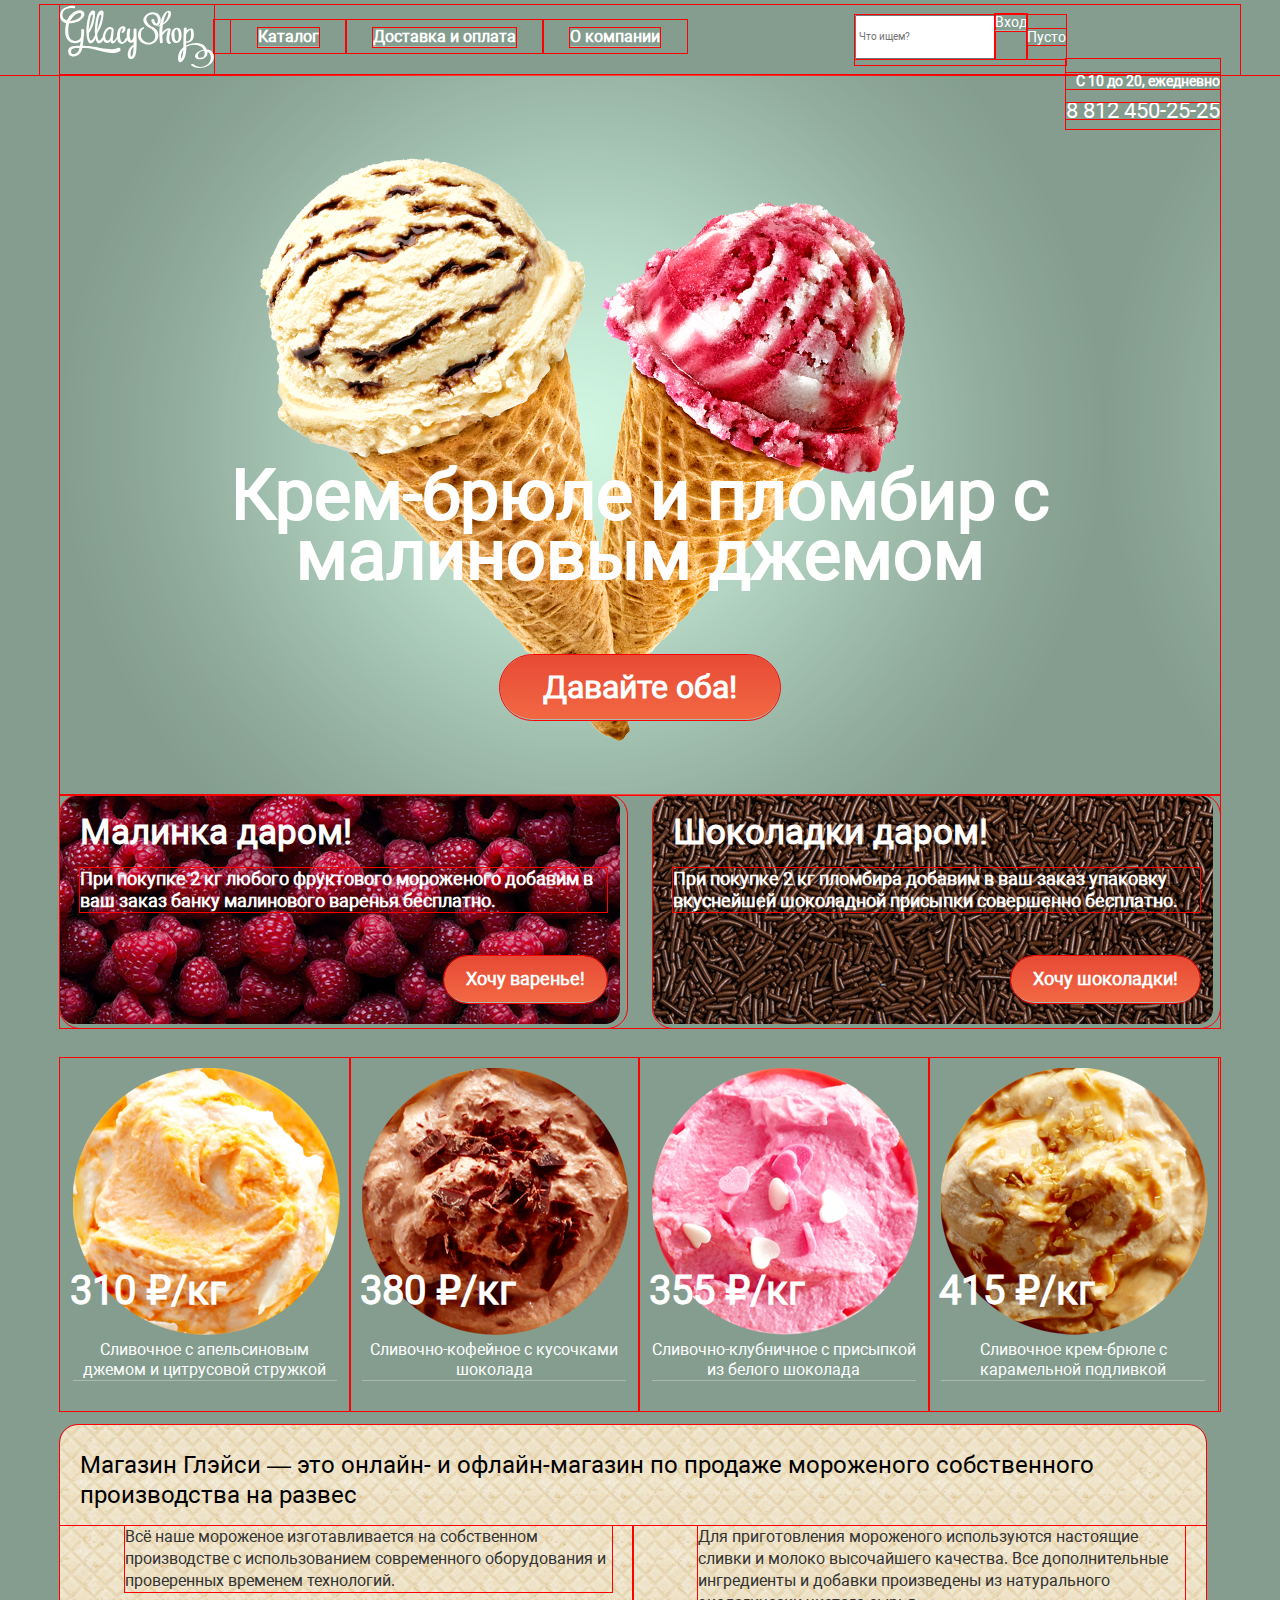
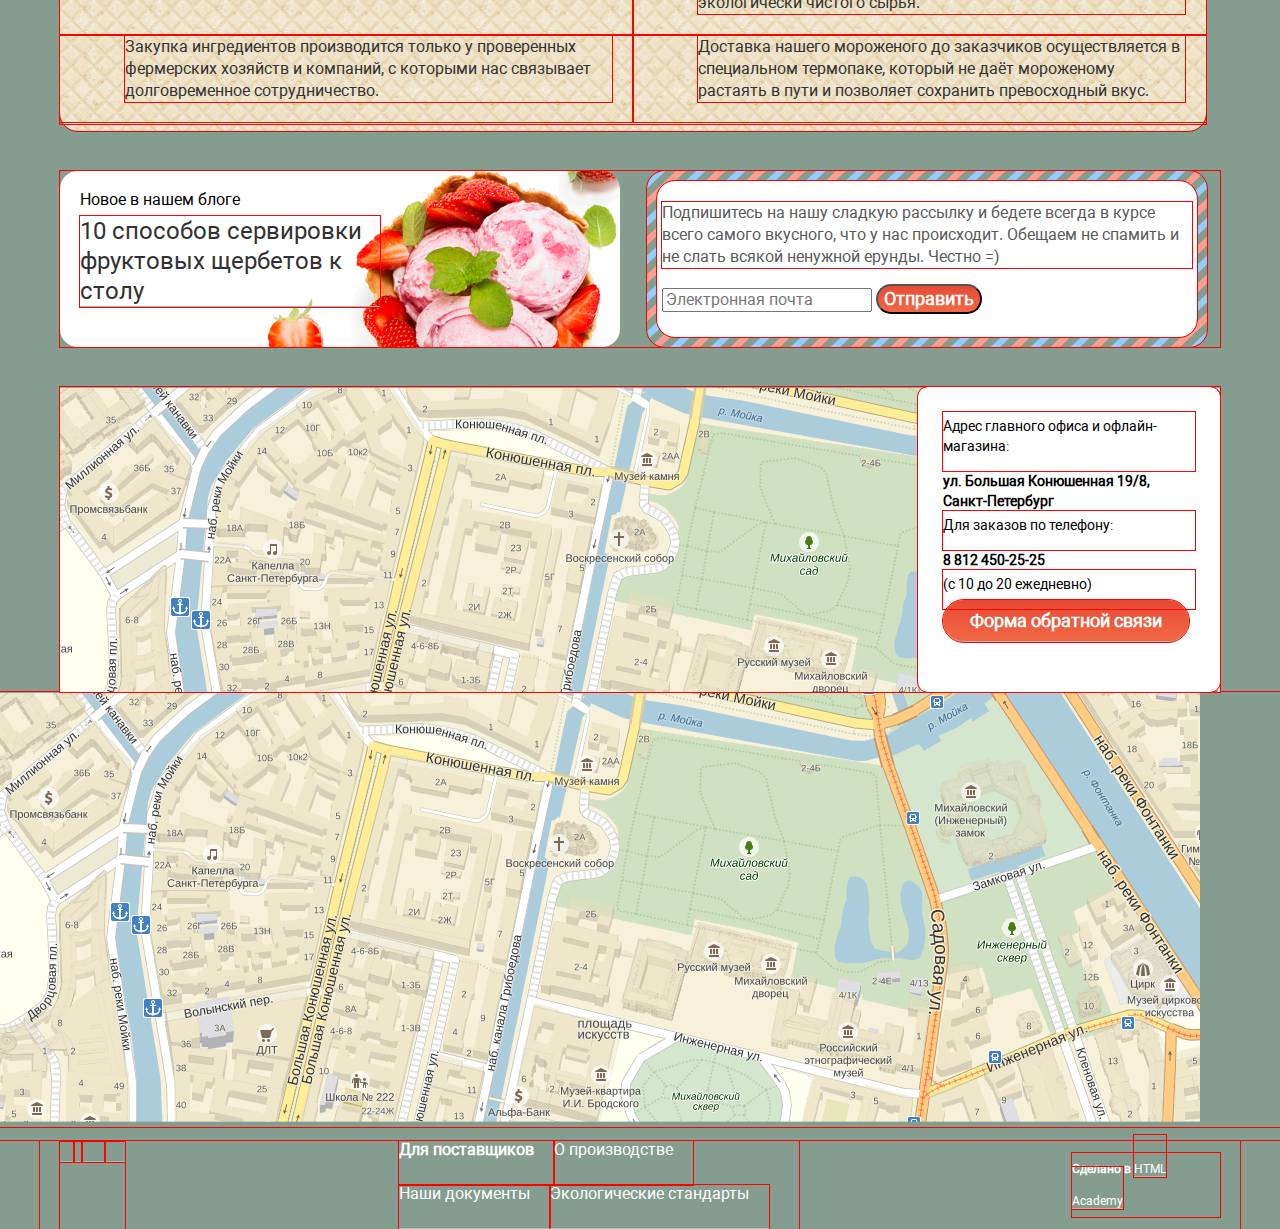
==== commit 9017ed23: "Сетка." ====
--- a/index.html
+++ b/index.html
@@ -8,7 +8,7 @@
     </head>
     <body class="inner-page">
         <header class="main-header">
-        <div class="container" style="display: flex;">
+        <div class="container">
             <a class="main-header-logo">
                     <img class="logo" src="img/icon/logo.svg" alt="Glassy Shop">
             </a>
@@ -189,7 +189,7 @@
         <div class="map">
             <img src="img/image/maps.png" with="1160px">
         </div>
-            <footer class="main-footer" style="display:flex">
+            <footer class="main-footer">
                 <div class="container">
                 <div class="social">
                     <a class="social-button" href="#">T
--- a/css/main.css
+++ b/css/main.css
@@ -46,6 +46,7 @@
     margin: 0 auto;
     width: 1160px;
     padding: 0 20px;
+    position: relative;
     }
    
     .main-header .container {
@@ -167,11 +168,9 @@
     .worktime-table {
     font-size: 14px;
     line-height: 16px;
-    position: absolute;
     top: 54px;
-    right: 2.2%;
-    float: right;
     text-align: right;
+    position: relative;
     }
         
     .worktime-table p:first-child { 
@@ -179,8 +178,6 @@
     line-height: 16px; 
     text-align: right; 
     font-weight: 700;
-    margin-bottom: 
-
     } 
         
     .worktime-table p:last-child { 
@@ -193,18 +190,22 @@
     } 
     
     .slider {
-    padding-bottom: 30px;
-    }
-    
-    .slide-1 { 
-    left: 239px; 
-    bottom: 55px;
+    min-height: 670px;
+    position: relative;
+    display: flex;
+    flex-direction: column;
     margin: 0 auto;
+   }
+    
+    .slide-1 {
     font-weight: 900; 
     font-size: 60px; 
     line-height: 60px; 
     text-align: center; 
     background-image: url("../img/image/icebig1.png"); 
+    min-height: 400px;
+    padding-top: 320px;
+    padding-bottom: 0px;
     } 
     
     .slide-2,
@@ -219,9 +220,7 @@
     display: none;
     } 
     
-    .slide-1 .h3,
-    .slide-2 .h3,
-    .slide-3 .h3 { 
+    .slide-1 .h3 {
     color: #ffffff; 
     font-size: 60px; 
     font-weight: 700; 
@@ -229,8 +228,8 @@
     text-align: center; 
     font-size: 0; 
     margin-bottom: 30px; 
-    } 
-    
+    padding-top: 400px;
+    }
     .slider .button { 
     border-radius: 46px;
     justify-content: flex-end;
@@ -238,7 +237,6 @@
     box-sizing: border-box;
     text-decoration: none;
     color: #fff;
-    background-image: -webkit-linear-gradient(#e74a35, #f26843); 
     background-image: linear-gradient(#e74a35, #f26843); 
     font-size: 32px;
     line-height: 44px;
@@ -284,32 +282,33 @@
     width: 46.66%;
     margin-right: 1.1%;
     padding: 20px;
-    background: url(../img/image/malina.png) no-repeat; 
+    background: url("../img/image/malina.png") no-repeat; 
     min-height: 160px;
     border-radius: 20px;
+    flex-direction: column;
+    display: flex;
     }
     
     .secondblock {
     width: 46.66%;
     margin-left: 1.1%;
     padding: 20px;;
-    background: url(../img/image/chocolateback.png) no-repeat;
+    background: url("../img/image/chocolateback.png") no-repeat;
     min-height: 160px;
     border-radius: 20px;
+    flex-direction: column;
+    display: flex;
     }
     
     .promo .button { 
     font-weight: 700; 
-    font-size: 18px; 
-    line-height: 24px; 
-    text-align: center; 
-    background-color: inherit; 
-    background-image: -webkit-linear-gradient(#e74a35, #f26843); 
     background-image: linear-gradient(#e74a35, #f26843); 
-    color: #ffffff; 
-    margin-top: 1px; 
-    margin-bottom: 5px; 
-    padding: 11px 22px; 
+    color: #ffffff;
+    font-size: 18px;
+    line-height: 24px;
+    margin-bottom: 5px;
+    padding: 11px 22px;
+    align-self: flex-end;
     border-radius: 46px; 
     justify-content: flex-end;
     } 
@@ -439,7 +438,7 @@
     }
     
     .blog {
-    background-image: url("../img/image/backblog.png") no-repeat; 
+    background: url("../img/image/backblog.png") 50% 50%; 
     width: 560px;
     color: #323232; 
     display: flex; 
@@ -447,6 +446,8 @@
     flex-direction: column;
     padding-left: 20px;
     padding-top: 20px;
+    box-sizing: border-box;    
+    border-radius: 18px;
     }
     
     .blog b {
@@ -464,7 +465,7 @@
     line-height: 30px;
     width: 300px;
     color: #323232;
-    text-decoration: 
+    text-decoration: none;
     }
     
     .blog .p { 
@@ -477,14 +478,13 @@
     } 
     
     .info-bulletin{
-    background-color: white;
     width: 560px;
-    min-height: 220px;
     margin-right: 1.1%;
     margin-left: 2.2%;
     border-radius: 18px; 
     color: #323232; 
-    display: flex;
+    display: flex;        
+    background-image: url("../img/image/mail-background.png");
     }
     
     .info-inner { 
@@ -495,23 +495,27 @@
     text-align: left;
     box-sizing: border-box;
     width: 560px;
-    min-height: 220px;
-    margin-right: 2.2%;
-    margin-left: 20px;
+    margin-right: 10px;
+    margin-left: 10px;
     padding: 5px;
     border-radius: 18px;
-    margin-top: 20px;
-    } 
+    margin-top: 10px;
+    flex-direction: column;
+    background: white;
+    margin-bottom: 10px
+    } 
+
+    .email-button {
+    flex-direction: column;
+    align-self: flex-end;
+    }
         
     .contacts { 
     display: flex;
     flex-direction: row-reverse;
-    } 
-
-    .map {
-    padding:auto;
-    width: 1160px;\
-    }
+    background: url("../img/image/map.png");
+    } 
+
         
     .contacts p { 
     font-size: 14px; 
@@ -529,7 +533,6 @@
     line-height: 24px; 
     text-align: left; 
     background-color: inherit; 
-    background-image: -webkit-linear-gradient(#e74a35, #f26843); 
     background-image: linear-gradient(#e74a35, #f26843); 
     margin-top: 9px; 
     padding: 10px 27px; 
@@ -631,9 +634,8 @@
     text-decoration: underline; 
     display: flex;
     justify-content: space-between;
-    margin-right: auto;
     margin-left: 2.2%;
-    width: 200px;
+    width: 250px;
     } 
 
     .breadcrumbs a {
@@ -661,23 +663,6 @@
     padding: 0 0 4px 2.2%;
     }
 
-    .filrers {
-    width: 900px;
-    margin-right: auto;
-    margin-bottom: 20px;
-    margin-left: 2.2%;
-    padding-left: 2px;
-    color: #fff;
-    display: flex;
-    }
-
-    .filter-categoty {
-    display: flex;
-    margin: 10px auto;
-    align-content: center;
-    flex-wrap: wrap;
-    }
-
     .filters h2 {
     font-size: 14px;
     font-weight: normal;
@@ -694,10 +679,8 @@
     border-radius: 36px;
     background-color: rgba(230,230,235,.3);
     color: white;
-    
-    } 
-        
-    .filters-categoty, 
+    } 
+    
     .range, 
     .fillers-select { 
     color: #ffffff; 
@@ -723,14 +706,11 @@
     text-align: left; 
     } 
     
-    .filter-sort { 
-    } 
-    
     .price-select { 
     font-size: 16px; 
     font-weight: 500; 
+    color: #fff;
     line-height: 18px; 
-    text-align: left; 
     } 
         
     .button-filters { 
@@ -740,11 +720,11 @@
     line-height: 18px;
     margin-top: 40px;
     margin-left: -2px;
-    color: #fff;
     border: 2px solid #fff;
     border-radius: 36px;
     background-color: rgba(230,230,235,.4);
     text-align: center;
+    display: flex;
     } 
         
     .pagination-list { 
@@ -805,4 +785,99 @@
     height: 36px;
     margin-right: 15px;
     border-radius: 36px;
-    background-color: rgba(230,230,235,.3);+    }
+
+    .filrers {
+    width: 900px;
+    margin-right: auto;
+    margin-bottom: 20px;
+    margin-left: 2.2%;
+    padding-left: 2px;
+    color: #fff;
+    display: flex;
+    }
+
+    .range-controls .toggle-min {
+    left: 50px;
+    }
+      
+    .range-controls .toggle-max {
+    left: 110px;
+    }
+
+    .range-controls {   
+    position: relative;    
+    height: 5px;
+    padding-top: 19px;
+    padding-right: 20px;
+    padding-left: 20px;
+    background-color: rgba(230,230,235,.3);
+    border-radius: 5px;
+    width: 200px;
+    }
+  
+    .range-controls .scale {
+    height: 5px;
+    background: rgba(230,230,235,.3);
+    }
+  
+.range-controls .bar {
+height: 5px;
+background: white;
+}
+
+  
+.range-controls .toggle {
+    position: absolute;
+    top: 10px;
+    left: 0;
+    width: 4px;
+    height: 4px;
+    padding: 0;
+    border: 8px solid #ffffff;
+    background-color: #rgba(230,230,235,.3);
+    box-shadow: 0 2px 1px 0 #cfcfcf;
+    border-radius: 50%;
+    cursor: pointer;
+    }
+  
+.range-controls .toggle-min {
+left: 30px;
+}
+  
+.range-controls .toggle-max {
+left: 150px;
+}
+  
+.price-controls {
+font-size: 0;
+}
+  
+.price-controls label {
+display: inline-block;
+width: 50%;
+font-size: 16px;
+text-transform: uppercase;
+}
+  
+.price-controls input {
+width: 60px;
+padding: 8px 10px;
+margin-left: 10px;
+text-align: center;
+color: #283136;
+border: none;
+border-radius: 5px;
+background: #f1f1f1;
+}
+  
+.max-price {
+text-align: right;
+}
+.filter-item legend {
+    font-size: 18px;
+    line-height: 24px;
+    text-transform: uppercase;
+    font-weight: 700;
+  }
+  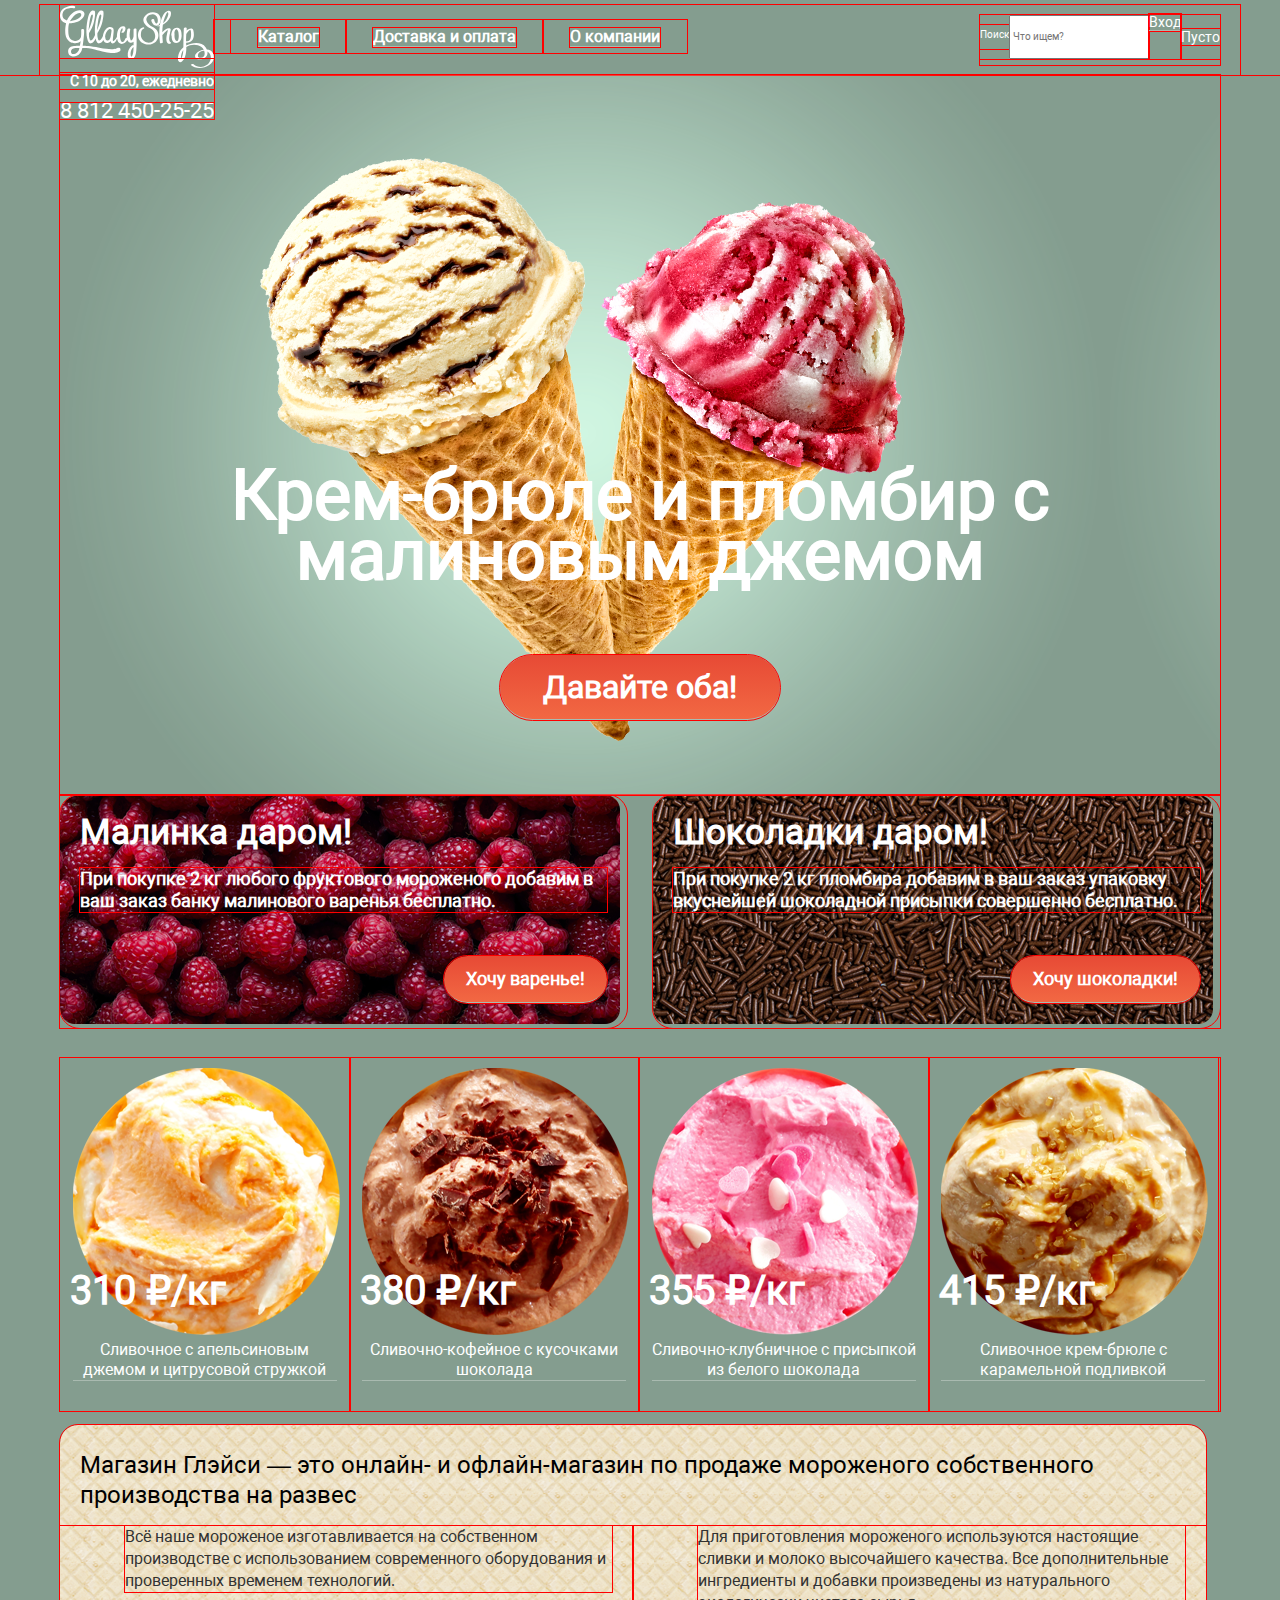
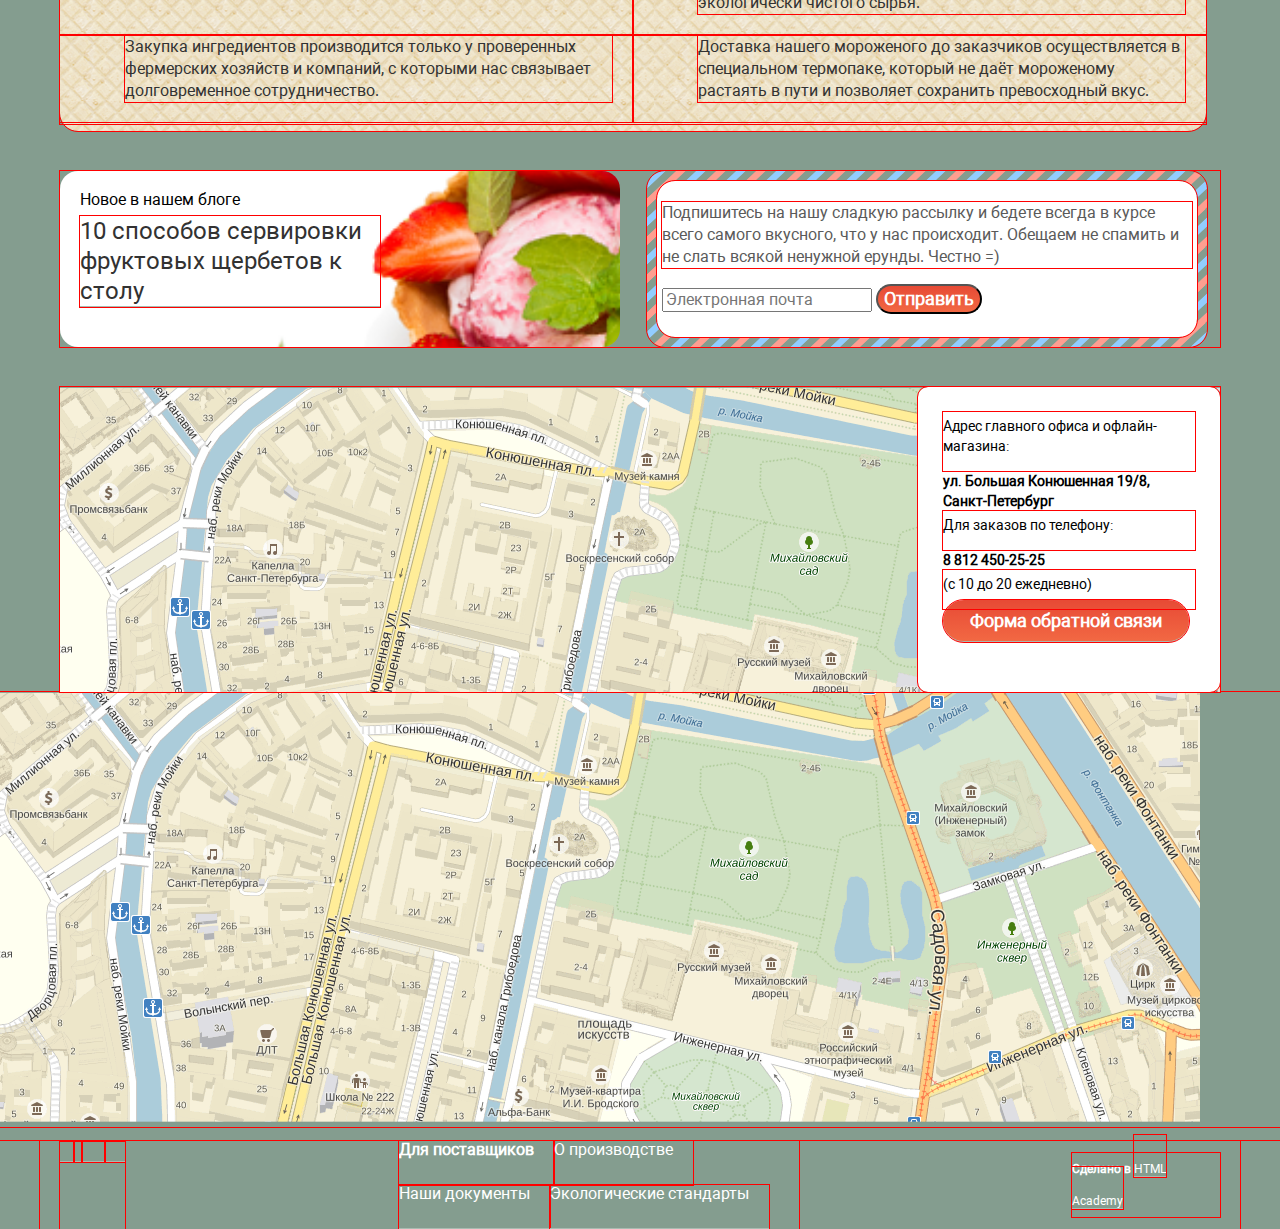
==== commit a3f029f7: "Update index.html" ====
--- a/index.html
+++ b/index.html
@@ -45,6 +45,7 @@
             </nav>
             <ul class="user-navigation">
                 <li class="search">
+                  <p>Поиск</p>
                     <input type="text" placeholder="Что ищем?">
                     <form class="search-form" action="https://echo.htmlacademy.ru" method="post">
                     </form>
@@ -215,4 +216,4 @@
             </div>
             </footer>
         </body>
-</html>+</html>
--- a/css/main.css
+++ b/css/main.css
@@ -170,7 +170,7 @@
     line-height: 16px;
     top: 54px;
     text-align: right;
-    position: relative;
+    position: absolute;
     }
         
     .worktime-table p:first-child { 
@@ -439,6 +439,7 @@
     
     .blog {
     background: url("../img/image/backblog.png") 50% 50%; 
+    background-size: 1140px;
     width: 560px;
     color: #323232; 
     display: flex; 
@@ -469,7 +470,6 @@
     }
     
     .blog .p { 
-    font-family: Roboto; 
     color: #323232; 
     font-size: 16px; 
     font-weight: 500; 
@@ -880,4 +880,4 @@
     text-transform: uppercase;
     font-weight: 700;
   }
-  +  
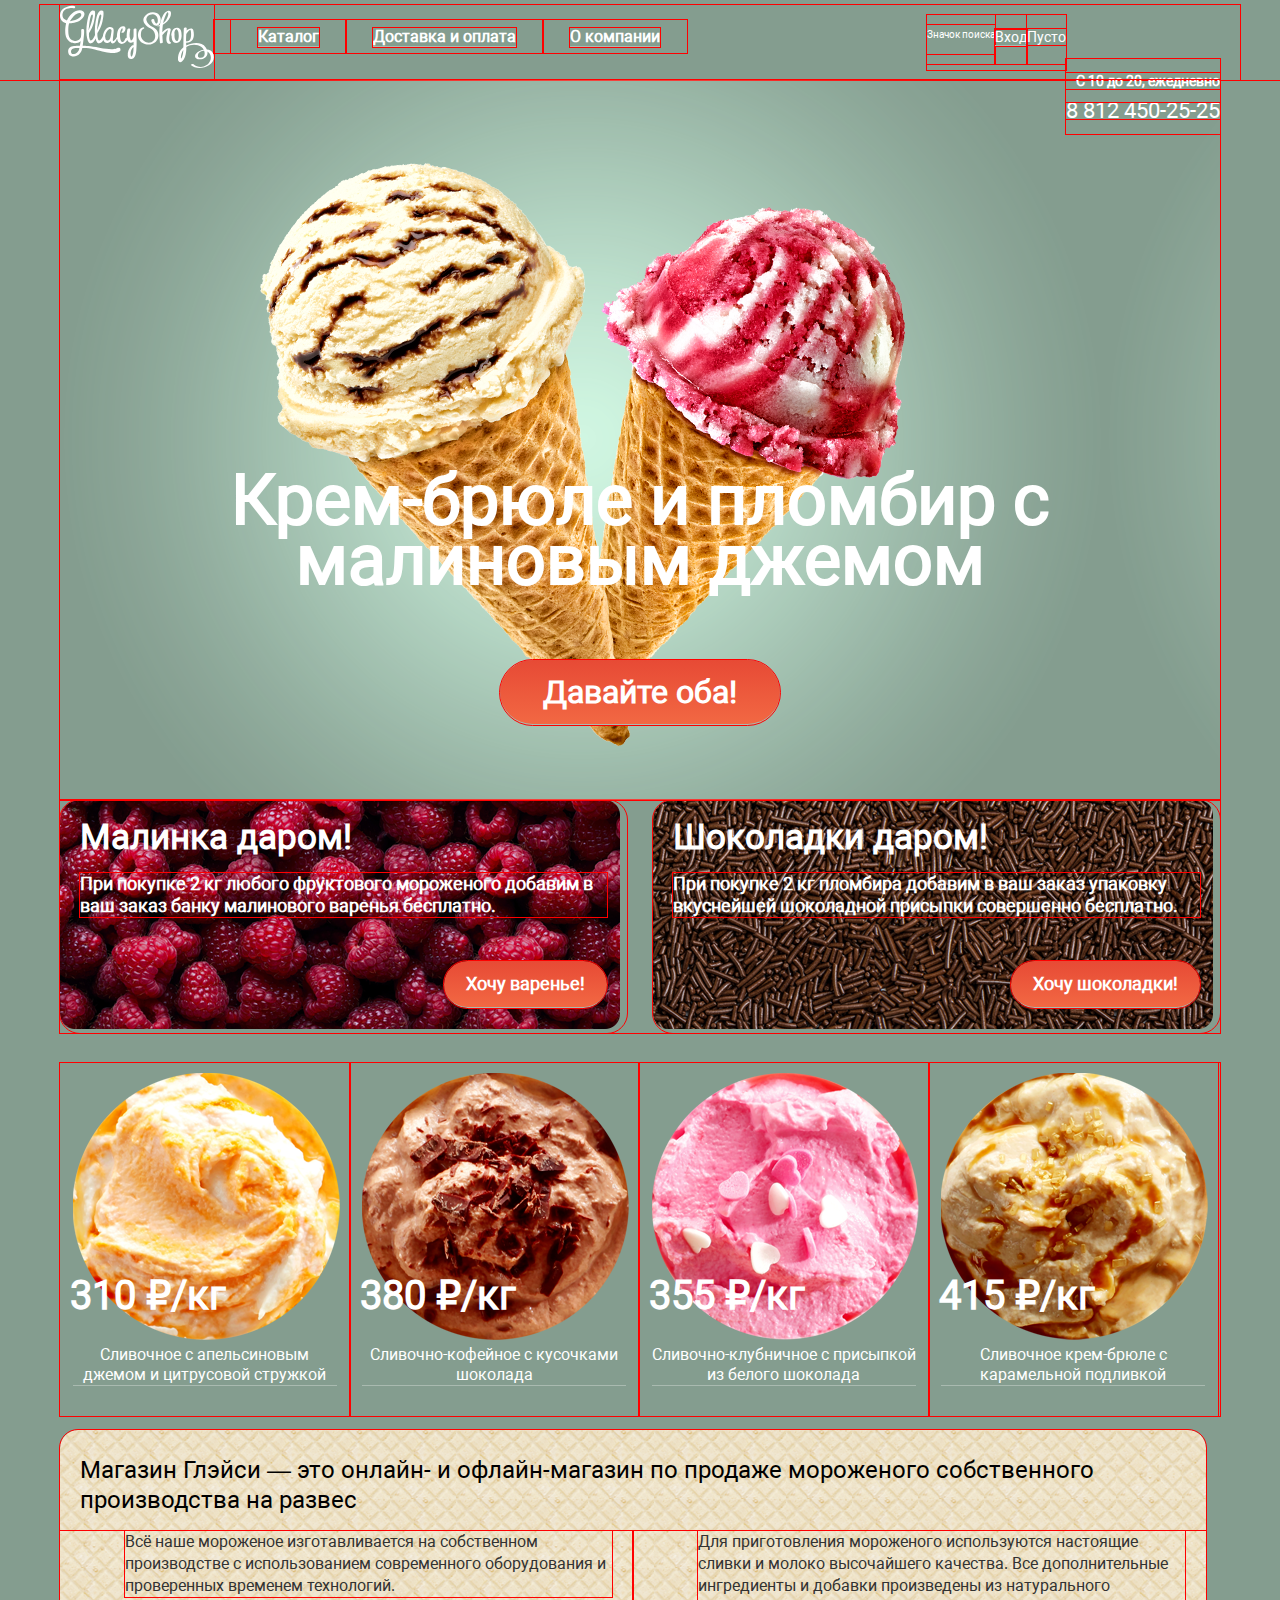
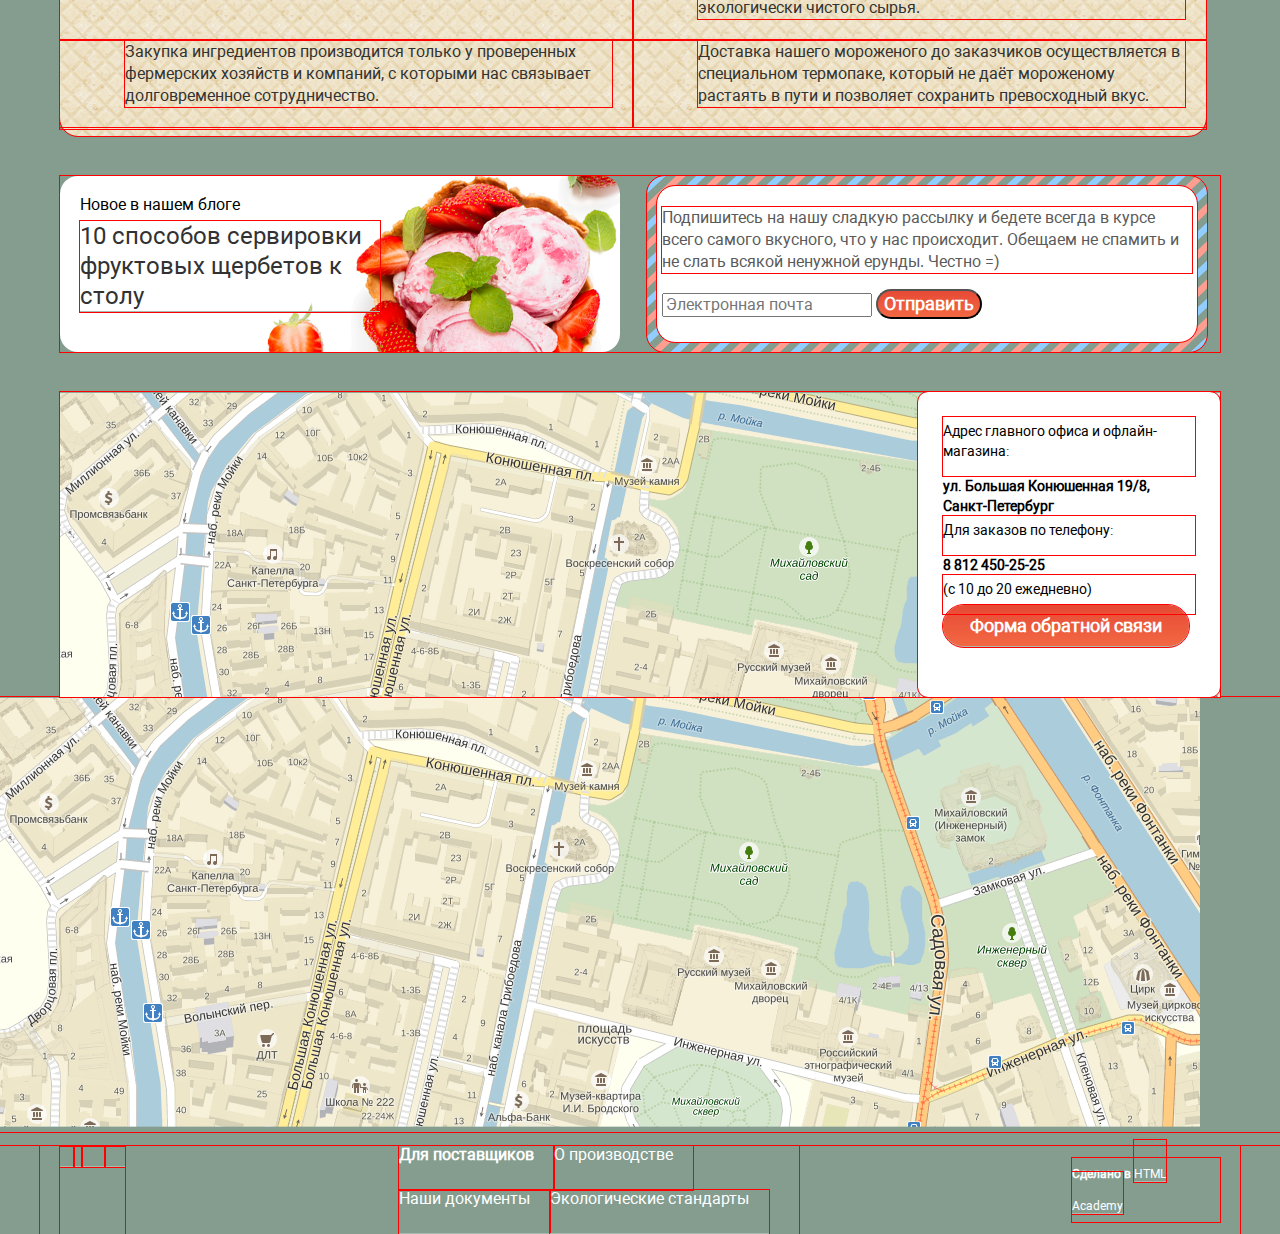
==== commit 66c52e76: "Сетка финальная" ====
--- a/index.html
+++ b/index.html
@@ -45,8 +45,8 @@
             </nav>
             <ul class="user-navigation">
                 <li class="search">
-                  <p>Поиск</p>
-                    <input type="text" placeholder="Что ищем?">
+                    <p>Значок поиска</p>
+                    <input class="search-field" type="text" placeholder="Что ищем?">
                     <form class="search-form" action="https://echo.htmlacademy.ru" method="post">
                     </form>
                 </li>
@@ -216,4 +216,4 @@
             </div>
             </footer>
         </body>
-</html>
+</html>--- a/css/main.css
+++ b/css/main.css
@@ -130,6 +130,10 @@
     margin: 0; 
     padding: 0;
     }
+
+    .search-field {
+    display: none;
+    }
         
     .login-link { 
     padding: 0px; 
@@ -137,6 +141,7 @@
     min-height: 34px;
     text-align: right;
     line-height: 14px; 
+    margin-top: 15px;
 
     } 
     
@@ -170,7 +175,7 @@
     line-height: 16px;
     top: 54px;
     text-align: right;
-    position: absolute;
+    position: relative;
     }
         
     .worktime-table p:first-child { 
@@ -439,7 +444,6 @@
     
     .blog {
     background: url("../img/image/backblog.png") 50% 50%; 
-    background-size: 1140px;
     width: 560px;
     color: #323232; 
     display: flex; 
@@ -470,6 +474,7 @@
     }
     
     .blog .p { 
+    font-family: Roboto; 
     color: #323232; 
     font-size: 16px; 
     font-weight: 500; 
@@ -880,4 +885,4 @@
     text-transform: uppercase;
     font-weight: 700;
   }
-  
+  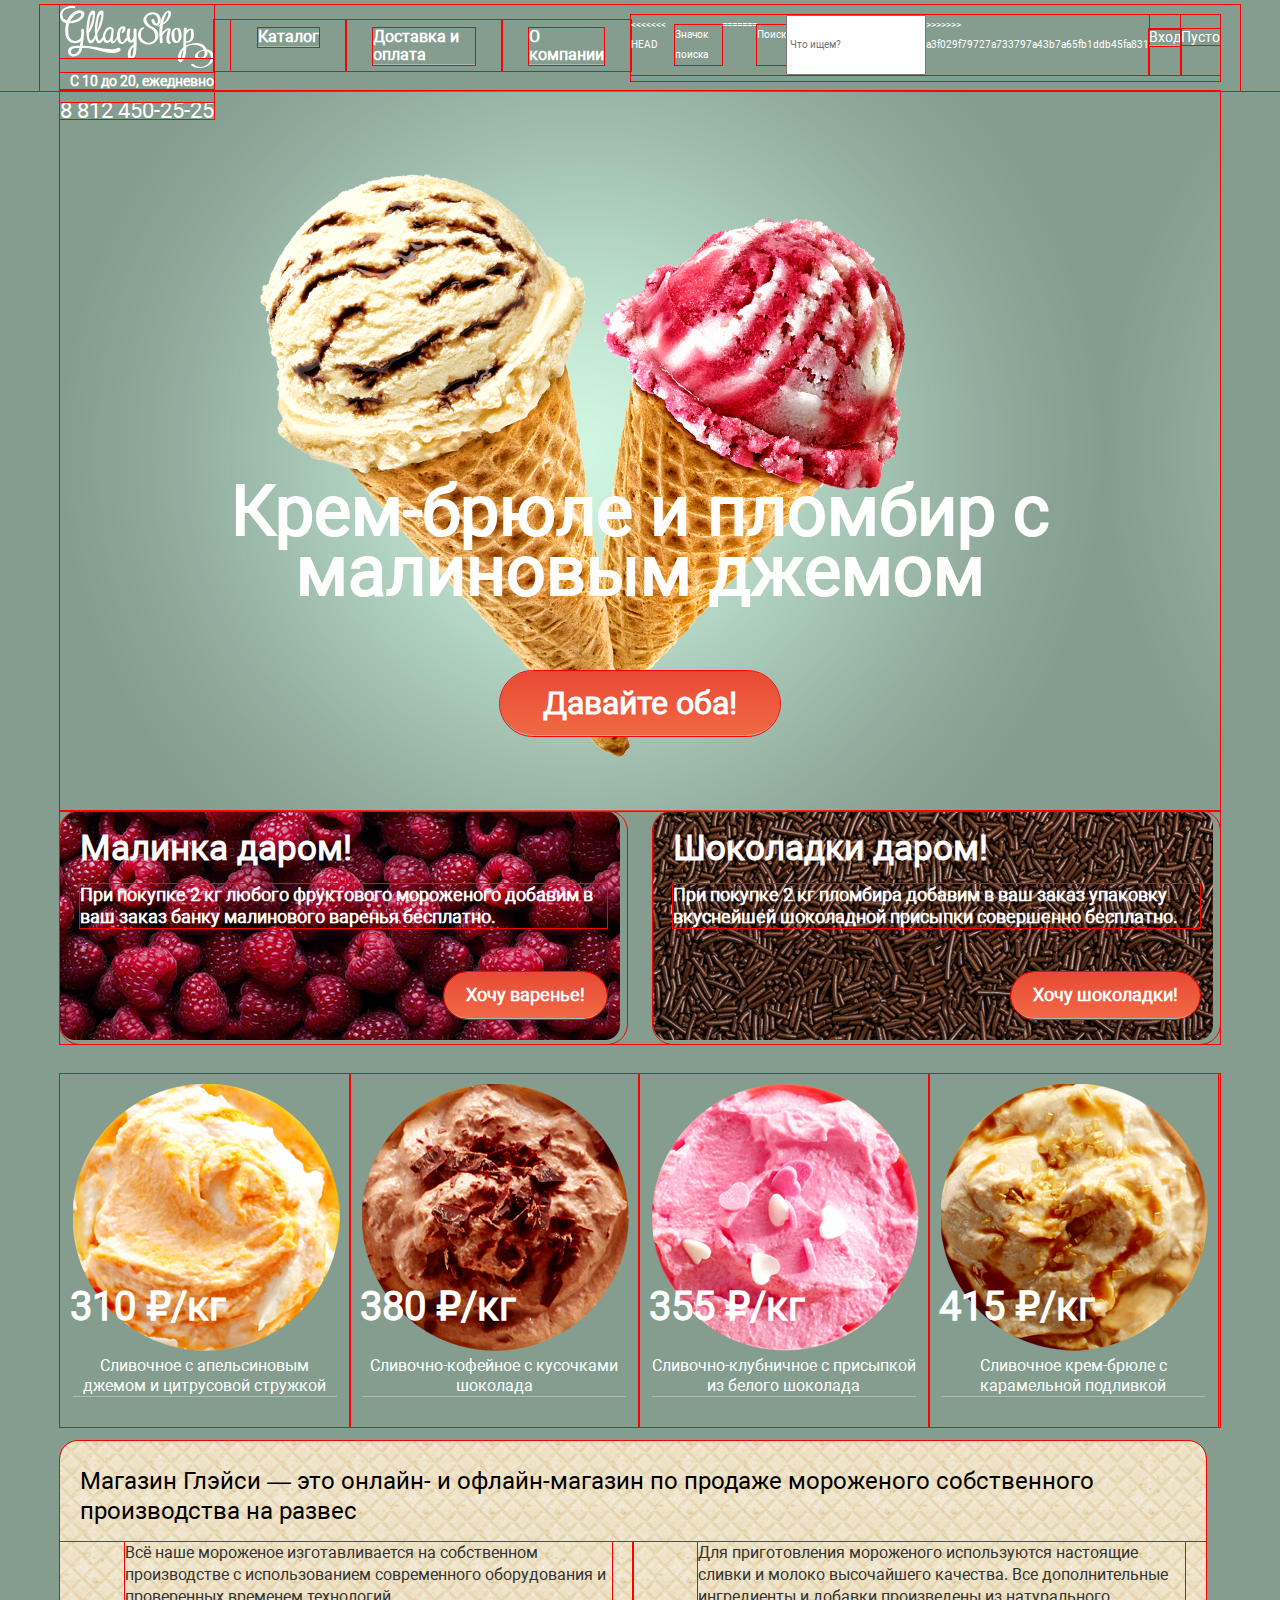
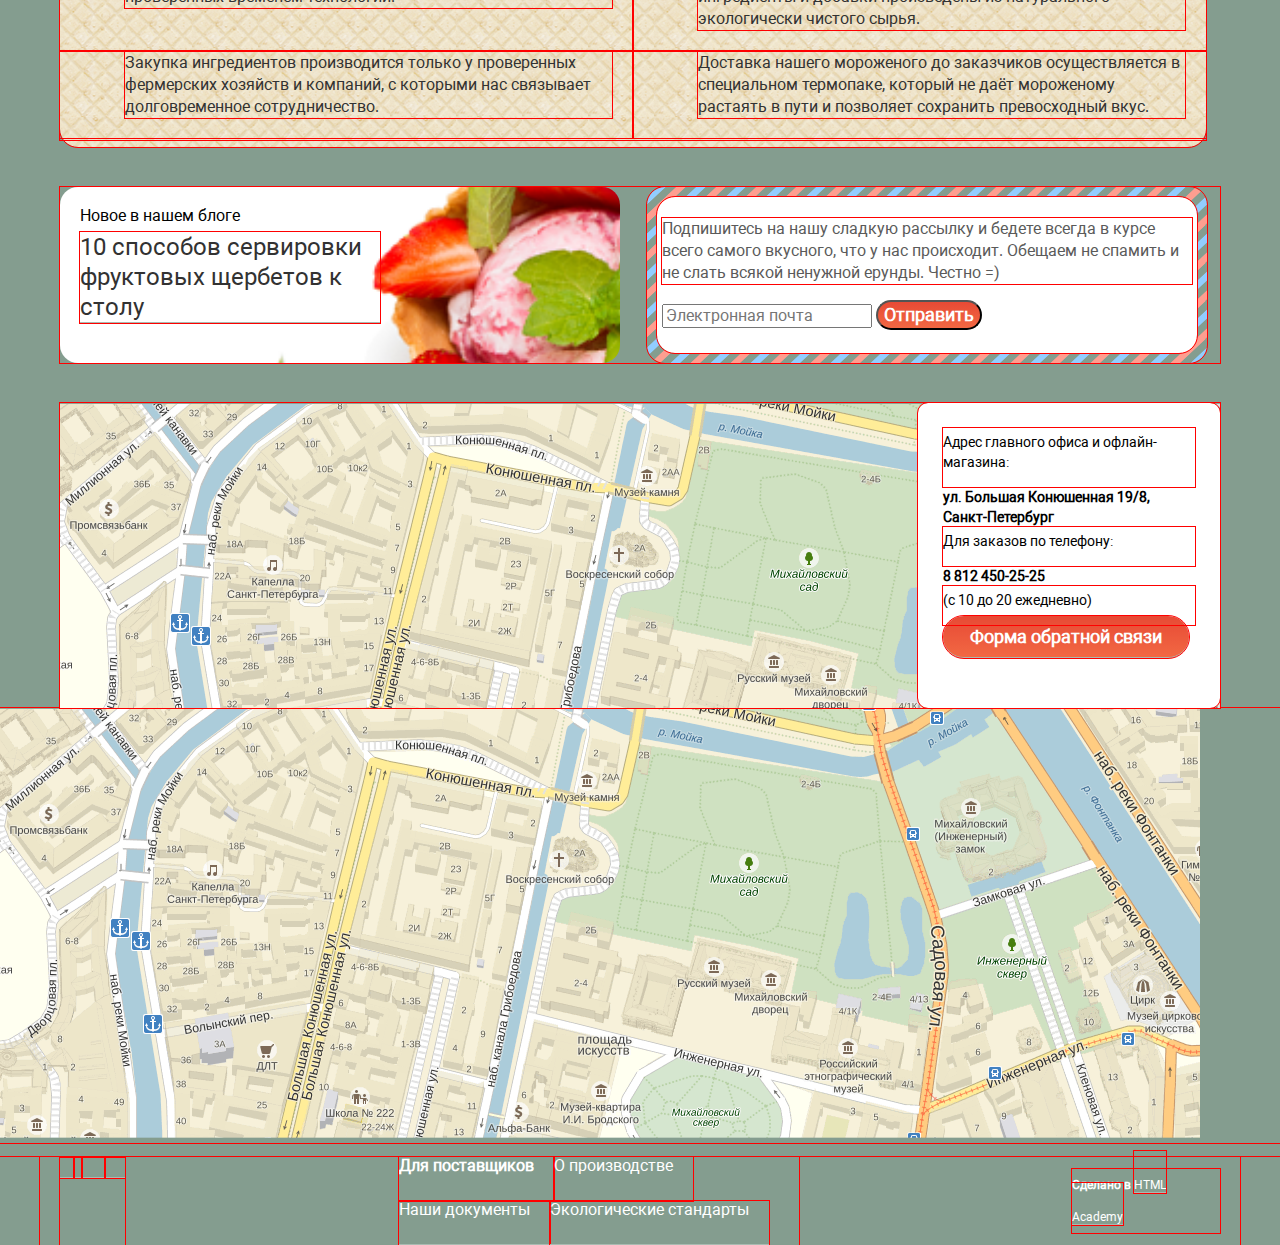
==== commit 1a3a5197: "Сетка финальная" ====
--- a/index.html
+++ b/index.html
@@ -45,8 +45,13 @@
             </nav>
             <ul class="user-navigation">
                 <li class="search">
+<<<<<<< HEAD
                     <p>Значок поиска</p>
                     <input class="search-field" type="text" placeholder="Что ищем?">
+=======
+                  <p>Поиск</p>
+                    <input type="text" placeholder="Что ищем?">
+>>>>>>> a3f029f79727a733797a43b7a65fb1ddb45fa831
                     <form class="search-form" action="https://echo.htmlacademy.ru" method="post">
                     </form>
                 </li>
@@ -216,4 +221,4 @@
             </div>
             </footer>
         </body>
-</html>+</html>
--- a/css/main.css
+++ b/css/main.css
@@ -175,7 +175,7 @@
     line-height: 16px;
     top: 54px;
     text-align: right;
-    position: relative;
+    position: absolute;
     }
         
     .worktime-table p:first-child { 
@@ -444,6 +444,7 @@
     
     .blog {
     background: url("../img/image/backblog.png") 50% 50%; 
+    background-size: 1140px;
     width: 560px;
     color: #323232; 
     display: flex; 
@@ -474,7 +475,6 @@
     }
     
     .blog .p { 
-    font-family: Roboto; 
     color: #323232; 
     font-size: 16px; 
     font-weight: 500; 
@@ -885,4 +885,4 @@
     text-transform: uppercase;
     font-weight: 700;
   }
-  +  
